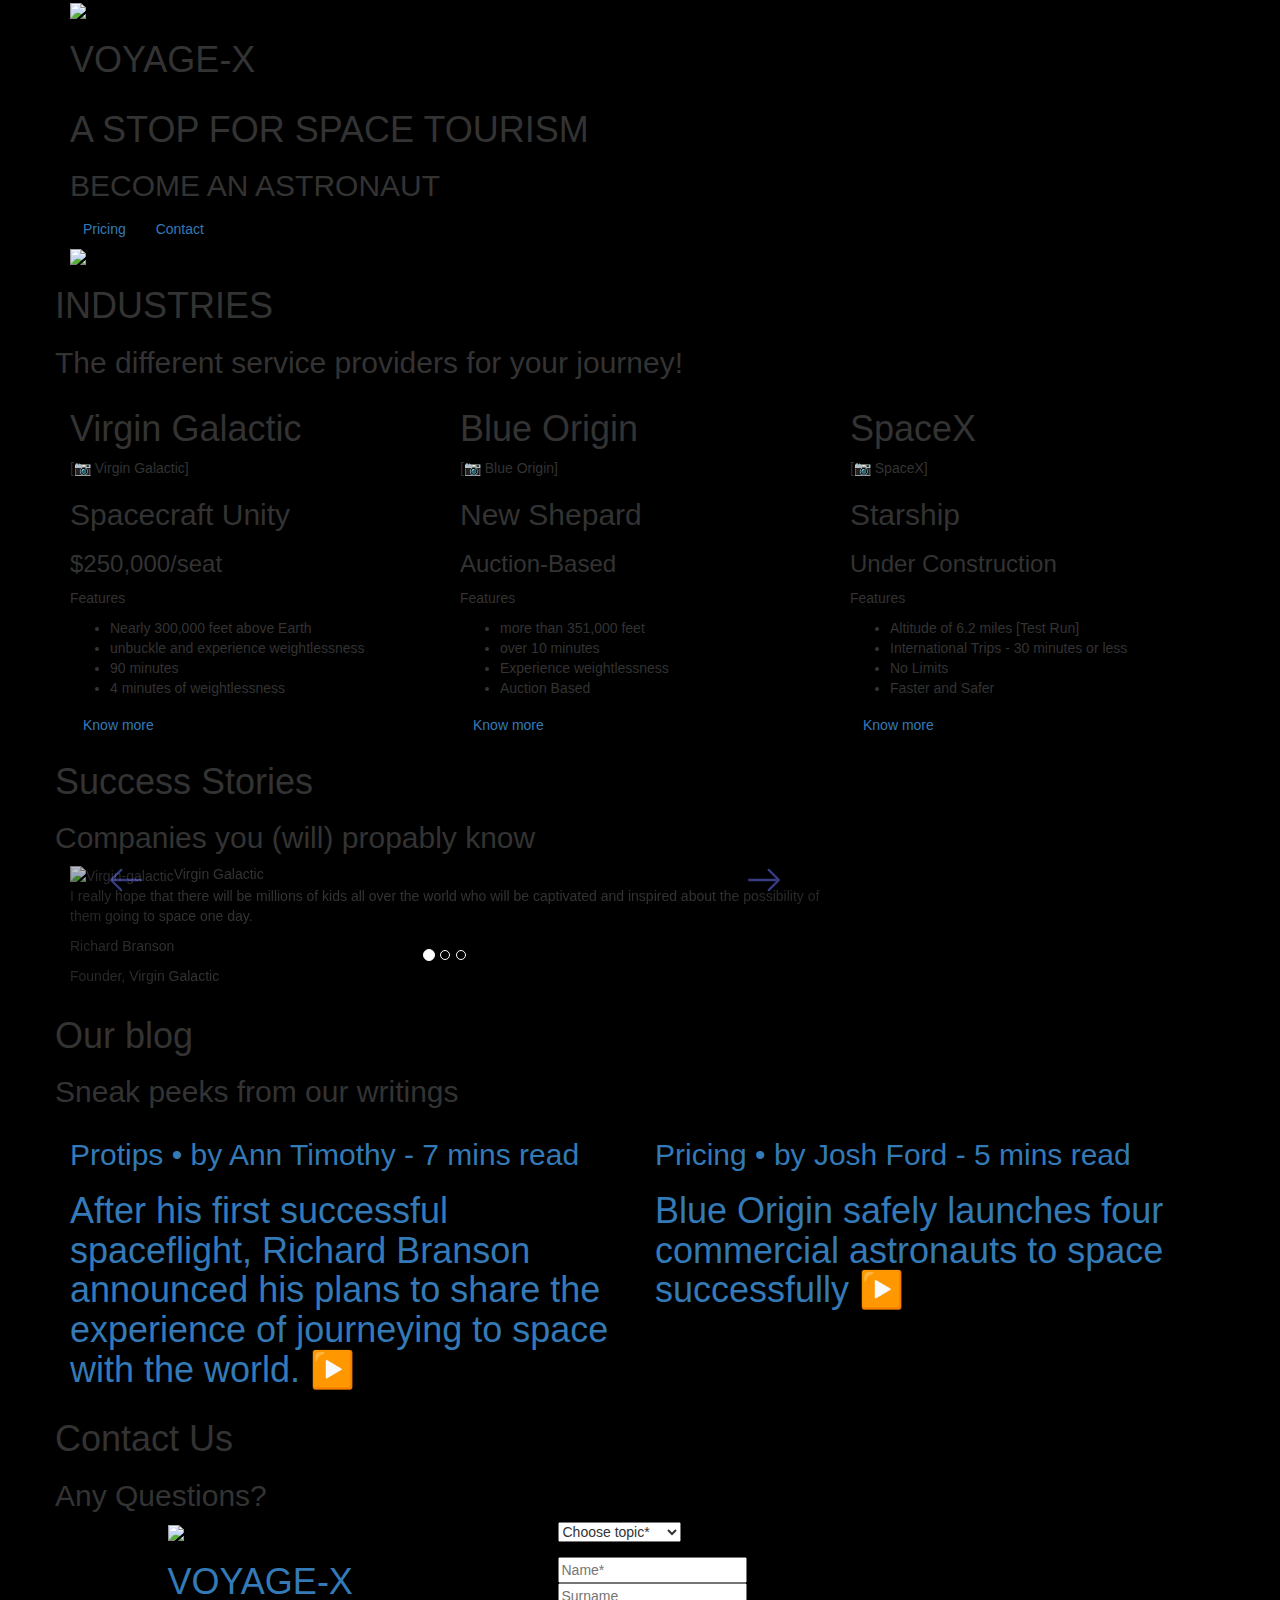
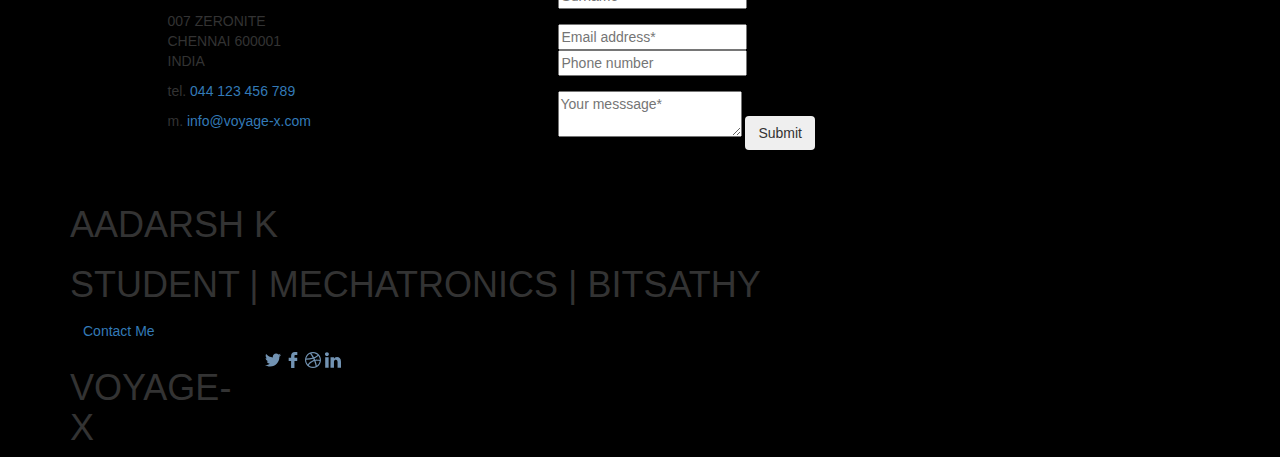
==== index.html @ 7f202471 "Update index.html" ====
<!DOCTYPE html>
<html lang="en">
<head>
      <meta name="viewport" content="width=device-width, initial-scale=1">
      <link rel="shortcut icon" type="image/x-icon" href="https://image.flaticon.com/icons/png/128/4631/4631916.png"/>
      <title>VOYAGE-X | Home</title>
      <script src="https://cdnjs.cloudflare.com/ajax/libs/jquery/3.2.1/jquery.min.js" defer></script>
      <script src="https://cdnjs.cloudflare.com/ajax/libs/twitter-bootstrap/3.3.7/js/bootstrap.min.js" defer></script>
      <link rel="stylesheet" href="https://cdnjs.cloudflare.com/ajax/libs/twitter-bootstrap/3.3.7/css/bootstrap.min.css" />
      <link rel="stylesheet" href="/style.css" />
</head>
  
<body>
 <header class="header">
 <div class="container header__container">
 <div class="header__logo"><img class="header__img" src="https://image.flaticon.com/icons/png/128/4631/4631916.png"> <h1 class="header__title">VOYAGE-X</h1></div> 
     <button type="button" class="navbar-toggle collapsed" data-toggle="collapse" data-target="#navbar" aria-expanded="false" aria-controls="navbar">
              <span class="sr-only">Toggle navigation</span>
              <span class="icon-bar"></span>
              <span class="icon-bar"></span>
              <span class="icon-bar"></span>
            </button>
  
  <div class="header__menu">
    <nav id="navbar" class="header__nav collapse">
      <ul class="header__elenco">
        <li class="header__el"><a href="#" class="header__link">Home</a></li>
        <li class="header__el"><a href="#" class="header__link">Industries</a></li>
        <li class="header__el"><a href="#" class="header__link">Success stories</a></li>
        <li class="header__el"><a href="#" class="header__link">Gallery</a></li>
        <li class="header__el"><a href="#" class="header__link">About me</a></li>
        <li class="header__el header__el--blue"><a href="" class="btn btn--white">Ride In →</a></li>
      </ul>
    </nav>
  </div>
    </div>
</header>

<div class="sect sect--padding-top">
  <div class="container">
    <div class="row">
      <div class="col-md-12">
    <div class="site">
      <h1 class="site__title">A STOP FOR SPACE TOURISM</h1>
      <h2 class="site__subtitle">BECOME AN ASTRONAUT</h2>
      <div class="site__box-link">
        <a class="btn btn--width" href="">Pricing</a>
        <a class="btn btn--revert btn--width" href="">Contact</a>
      </div>
      <img class="site__img" src="https://static.tumblr.com/56d62eada6fb06d46bae6f55cf83565e/fcaexjf/YMDpqk9b7/tumblr_static_-517391030-content_2048_v2.gif">
    </div>
    </div>
    </div>
  </div>
</div>

<div class="sect sect--padding-bottom">
<div class="container">
<div class="row row--center">
  <h1 class="row__title">
    INDUSTRIES
  </h1>
  <h2 class="row__sub">The different service providers for your journey!</h2>
</div>
<div class="row row--center row--margin">
  <div class="col-md-4 col-sm-4 price-box price-box--purple">
    <div class="price-box__wrap">
      <div class="price-box__img"></div>
      <h1 class="price-box__title">
       Virgin Galactic
      </h1>
      <p class="price-box__people">
        [📷 Virgin Galactic]
      </p>
      <h2 class="price-box__discount">Spacecraft Unity</h2>
      <h3 class="price-box__price">
         $250,000/seat
      </h3>
      <p class="price-box__feat">
        Features
      </p>
      <ul class="price-box__list">
        <li class="price-box__list-el">Nearly 300,000 feet above Earth</li>
        <li class="price-box__list-el">unbuckle and experience weightlessness</li>
        <li class="price-box__list-el">90 minutes</li>
        <li class="price-box__list-el"> 4 minutes of weightlessness</li>
      </ul>
       <div class="price-box__btn">
      <a class="btn btn--purple btn--width" href="https://www.virgingalactic.com/">Know more</a>
    </div>
  </div>
  </div>
  <!-- second -->
  <div class="col-md-4 col-sm-4 price-box price-box--violet">
  <div class="price-box__wrap">
      <div class="price-box__img"></div>
      <h1 class="price-box__title">
        Blue Origin
      </h1>
      <p class="price-box__people">
        [📷 Blue Origin]
      </p>
      <h2 class="price-box__discount">
      New Shepard
      </h2>
      <h3 class="price-box__price">
        Auction-Based
      </h3>
      <p class="price-box__feat">
        Features
      </p>
      <ul class="price-box__list">
        <li class="price-box__list-el">more than 351,000 feet</li>
        <li class="price-box__list-el">over 10 minutes</li>
        <li class="price-box__list-el">Experience weightlessness</li>
        <li class="price-box__list-el">Auction Based</li>
      </ul>
      <div class="price-box__btn">
      <a class="btn btn--violet btn--width" href="https://www.blueorigin.com/new-shepard/">Know more</a>
    </div>
  </div>
  </div>

<!-- terzo -->
  <div class="col-md-4 col-sm-4 price-box price-box--blue">
  <div class="price-box__wrap">
      <div class="price-box__img"></div>
      <h1 class="price-box__title">
        SpaceX
      </h1>
      <p class="price-box__people">
        [📷 SpaceX]
      </p>
      <h2 class="price-box__discount">
      Starship
      </h2>
      <h3 class="price-box__price">
        Under Construction
      </h3>
      <p class="price-box__feat">
        Features
      </p>
      <ul class="price-box__list">
        <li class="price-box__list-el">Altitude of 6.2 miles [Test Run]</li>
        <li class="price-box__list-el">International Trips - 30 minutes or less</li>
        <li class="price-box__list-el">No Limits</li>
        <li class="price-box__list-el">Faster and Safer</li>
      </ul>
    <div class="price-box__btn">
      <a class="btn btn--blue btn--width" href="https://www.spacex.com/vehicles/starship/">Know more</a>
    </div>
  </div>
  </div>
  
  

</div>
</div>
</div>


<div class="sect sect--white">
<div class="container">
<div class="row">
  <h1 class="row__title">
    Success Stories
  </h1>
  <h2 class="row__sub">Companies you <span class="row__sub--light">(will)</span> propably know</h2>
</div>
<div class="row row--margin row--text-center">
  <div class="col-md-8 col-sm-10 col-xs-12 row__carousel">
    <div id="myCarousel" class="carousel slide" data-ride="carousel">
  <!-- Indicators -->
  <ol class="carousel-indicators">
    <li data-target="#myCarousel" data-slide-to="0" class="active"></li>
    <li data-target="#myCarousel" data-slide-to="1"></li>
    <li data-target="#myCarousel" data-slide-to="2"></li>
  </ol>

  <!-- Wrapper for slides -->
  <div class="carousel-inner">
    <div class="item active">
      <div class="item__content">
      <img class="item__img" src="https://yt3.ggpht.com/ytc/AKedOLRI4-zWACdPnm404sJY4ymweQqZ8Pdc3xJ5ZVVGXg=s900-c-k-c0x00ffffff-no-rj" alt="Virgin-galactic"><span class="item__name">Virgin Galactic</span>
      <p class="item__description">
I really hope that there will be millions of kids all over the world who will be captivated and inspired about the possibility of them going to space one day.      </p>
        </div>
      <div class="item__avatar"></div>
      <p class="item__people">Richard Branson</p>
  <p class="item__occupation">Founder, Virgin Galactic</p>
    </div>
    
        <div class="item">
      <div class="item__content">
      <img class="item__img" src="https://upload.wikimedia.org/wikipedia/commons/thumb/e/e5/NASA_logo.svg/2449px-NASA_logo.svg.png" alt="NASA"><span class="item__name">NASA</span>
      <p class="item__description">
The view of Earth is absolutely spectacular, and the feeling of looking back and seeing your planet as a planet is just an amazing feeling. It's a totally different perspective, and it makes you appreciate, actually, how fragile our existence is.      </p>
        </div>
      <div class="item__avatar"></div>
     <p class="item__people">Sally Ride</p>
          <p class="item__occupation"><a>American astronaut</a></p>
    </div>
    
<div class="item">
      <div class="item__content">
      <img class="item__img" src="https://upload.wikimedia.org/wikipedia/commons/thumb/2/2f/Blue_Origin_updated_logo_2015.svg/1280px-Blue_Origin_updated_logo_2015.svg.png" alt="Blue Origin"><span class="item__name">stackoverflow</span>
      <p class="item__description">
"People say they go into space [and] that they come back changed; astronauts always talk about that. I can't wait to see what it's going to do to me</p>
        </div>
      <div class="item__avatar"></div>
      <p class="item__people">Jeff Bezoz</p>
  <p class="item__occupation"><a>Ceo of Amazon</a></p>
    </div>

  </div>

  <!-- Left and right controls -->
  <a class="left carousel-control" href="#myCarousel" data-slide="prev">
<img class="carousel-control__img" src="[data-uri]" />

  </a>
  <a class="right carousel-control" href="#myCarousel" data-slide="next">
    <img class="carousel-control__img" src="[data-uri]" />
 
  </a>
</div>
    
  </div>
  
  

</div>
</div>
</div>


<div class="sect sect--white">
<div class="container">
  <div class="row">
   <h1 class="row__title">
    Our blog
  </h1>
  <h2 class="row__sub">Sneak peeks from our writings</h2>
  </div>
  
  <div class="row row--margin">
    <div class="col-md-6 article-pre__col">
      <a href="#" class="article-pre ">
        <div class="article-pre__img article-pre__img--first"></div>
        <h2 class="article-pre__info">
          <span class="article-pre__cat">Protips • </span><span class="article-pre__aut"> by Ann Timothy</span> <span class="article-pre__date"> - 7 mins read</span>
        </h2>
        <h1 class="article-pre__title">After his first successful spaceflight, Richard Branson announced his plans to share the experience of journeying to space with the world.<span class="article-pre__arrow--purple"> ▶️</span></h1>
      </a>
    </div>
    
        <div class="col-md-6 article-pre__col">
      <a href="#" class="article-pre ">
        <div class="article-pre__img article-pre__img--second"></div>
        <h2 class="article-pre__info">
          <span class="article-pre__cat">Pricing • </span><span class="article-pre__aut"> by Josh Ford</span> <span class="article-pre__date"> - 5 mins read</span>
        </h2>
        <h1 class="article-pre__title">Blue Origin safely launches four commercial astronauts to space successfully<span class="article-pre__arrow--purple"> ▶️</span></h1>
      </a>
    </div>    
 </div>
  
</div>
</div>

<div class="sect sect--padding-bottom">
  <div class="container">
    <div class="row">
     <h1 class="row__title">
    Contact Us </h1>
  <h2 class="row__sub">Any Questions?</h2>
    </div>
    <div class="row row--margin">
      <div class="col-md-1"></div>
      <div class="col-md-4">
        <div class="contacts">
          <a href="#" class="contacts__link"><img src="https://image.flaticon.com/icons/png/128/4631/4631916.png"><h1 class="contacts_title-ag">VOYAGE-X</h1></a>
          <p class="contacts__address">
            007 ZERONITE<br>
            CHENNAI 600001<br>
            INDIA
          </p>
          <p class="contacts__info">
            tel. <a href="#" class="contacts__info-link">044 123 456 789</a>
          </p>
          <p class="contacts__info">
            m. <a href="#"class="contacts__info-link" > info@voyage-x.com</a>
          </p>
        </div>
      </div>
      <div class="col-md-6">
        <form id="contact" class="form">
          <div class="form-group">
            <select class="form__field form__select">
              <option selected value>Choose topic*</option>
              <option value=1>Pricing</option>
              <option value=2>Success Stories</option>
            </select>
            </div>
           <div class="form-group">
             <div class="form__field--half">
            <input type="text" placeholder="Name*" class="form__field form__text"></input>
             </div>
          <div class="form__field--half">
          <input type="text" placeholder="Surname" class="form__field form__text"></input>
          </div>
          </div>
      
        <div class="form-group">
          <div class="form__field--half">
            <input type="text" placeholder="Email address*" class="form__field form__text"></input>
          </div>
         <div class="form__field--half">
          <input type="text" placeholder="Phone number" class="form__field form__text"></input>
    </div>
          </div>
  
          <div class="form-group">
            <textarea type="text" placeholder="Your messsage*" class="form__field form__textarea"></textarea>
            <button class="btn btn--up btn--width" type="submit">Submit</button>
          </div>
        </form>
      </div>   
<div class="col-md-1"></div>
    </div>
  </div>
</div>

<div class="sect sect--violet ">
  <img src="" class="career-img">
  <div class="container">
    <div class="row">
      <div class="col-md-12">
        <h1 class="career_title">AADARSH K</h1>
        <h1 class="career_sub">STUDENT | MECHATRONICS | BITSATHY</h1>
        <a href="mailto:aadarsh.mc19@bitsathy.ac.in" class="btn btn--white btn--width">Contact Me</a>
      </div>
    </div>
  </div>
  
</div>

<footer class="footer">
  <div class="container">
    <div class="row">
      <div class="col-md-2 col-xs-6">
        <h1 class="footer__title">VOYAGE-X</h1></div>
      <div class="col-md-10 col-xs-6">
        <div class="footer__social">
          <a href="#" class="footer__social-l">
            <img src="[data-uri]" />
          </a>
          <a href="#" class="footer__social-l">
            <img src="[data-uri]" />
          </a>
          
           <a href="#" class="footer__social-l">
          <img src="[data-uri]" />
          </a>
          
          <a href="" class="footer__social-l">
            <img src="[data-uri]" />
          </a>
        </div>
      </div>
    </div>
  </div>
</footer>

</body>
---- style.css ----
body {
  font-family: "Century Gothic", "Lato", sans-serif;
  background: #000;
}

a {
  text-decoration: none;
}

.et-hero-tabs,
.et-slide {
  display: flex;
  flex-direction: column;
  justify-content: center;
  align-items: center;
  height: 100vh;
  position: relative;
  background: #000;
  text-align: center;
  padding: 0 2em;
}
.et-hero-tabs h1,
.et-slide h1 {
  background: #000;

  color: #fff;
  font-size: 2rem;
  margin: 0;
  letter-spacing: 1rem;
}
.et-hero-tabs h3,
.et-slide h3 {
  background: #000;

  color: #d1d8e3;
  font-size: 1rem;
  letter-spacing: 0.3rem;
  opacity: 0.6;
}

.et-hero-tabs-container {
  display: flex;
  flex-direction: row;
  position: absolute;
  bottom: 0;
  width: 100%;
  height: 50px;
  box-shadow: 0 0 20px rgba(0, 0, 0, 0.1);
  background: #fff;
  z-index: 10;
}
.et-hero-tabs-container--top {
  position: fixed;
  top: 0;
}

.et-hero-tab {
  display: flex;
  justify-content: center;
  align-items: center;
  flex: 1;
  color: #000;
  letter-spacing: 0.1rem;
  transition: all 0.5s ease;
  font-size: 0.8rem;
}
.et-hero-tab:hover {
  color: white;
  background: rgba(22, 22, 23);
  transition: all 0.5s ease;
}

.et-hero-tab-slider {
  position: absolute;
  bottom: 0;
  width: 0;
  height: 6px;
  background: #000;
  transition: left 0.3s ease;
}

.et-slide container {
  position: absolute;
  left: 50%;
  top: 50%;
  transform: translate(-50%, -50%);
  height: 400px;
  width: 600px;
  background: #f2f2f2;
  overflow: hidden;
  border-radius: 20px;
  cursor: pointer;
  box-shadow: 0 0 20px 8px #d0d0d0;
}

.et-slide content {
  position: absolute;
  top: 50%;
  transform: translatey(-50%);
  text-align: justify;
  color: black;
  padding: 40px;
  font-family: "Merriweather", serif;
}
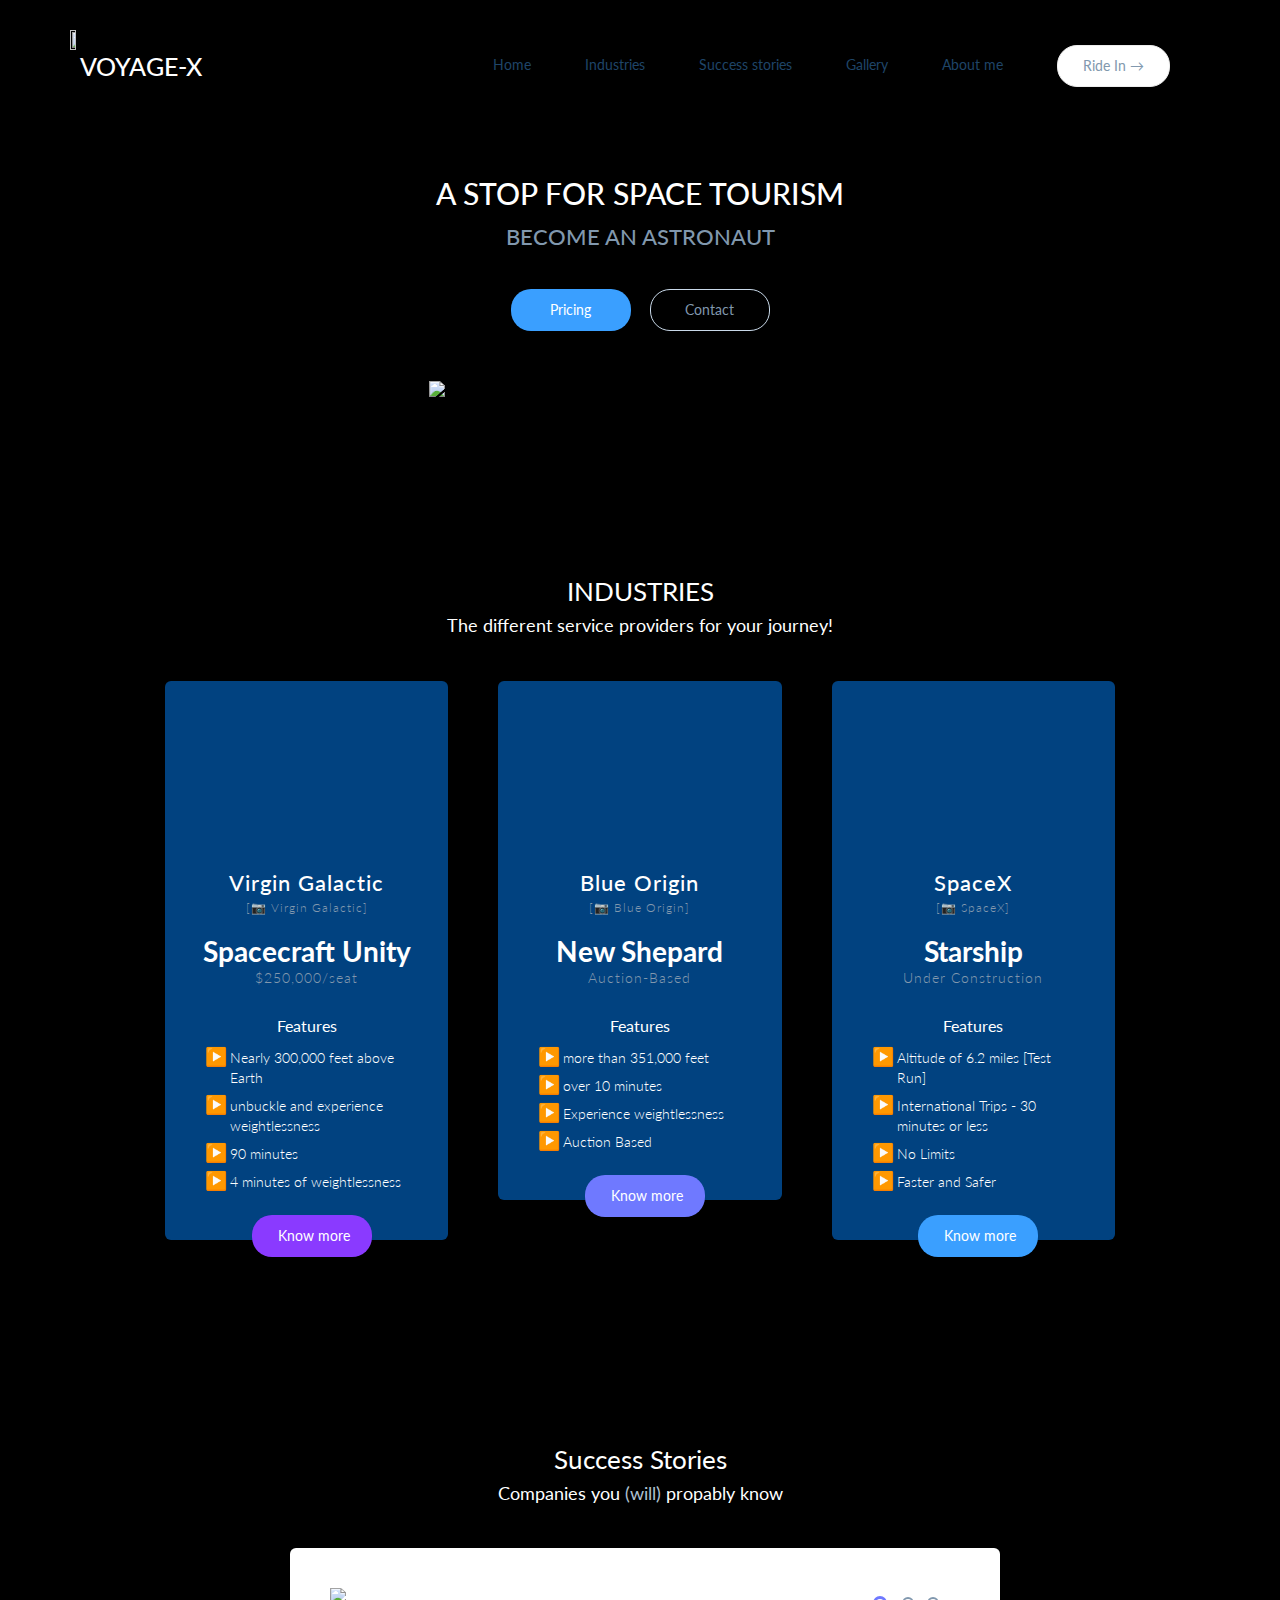
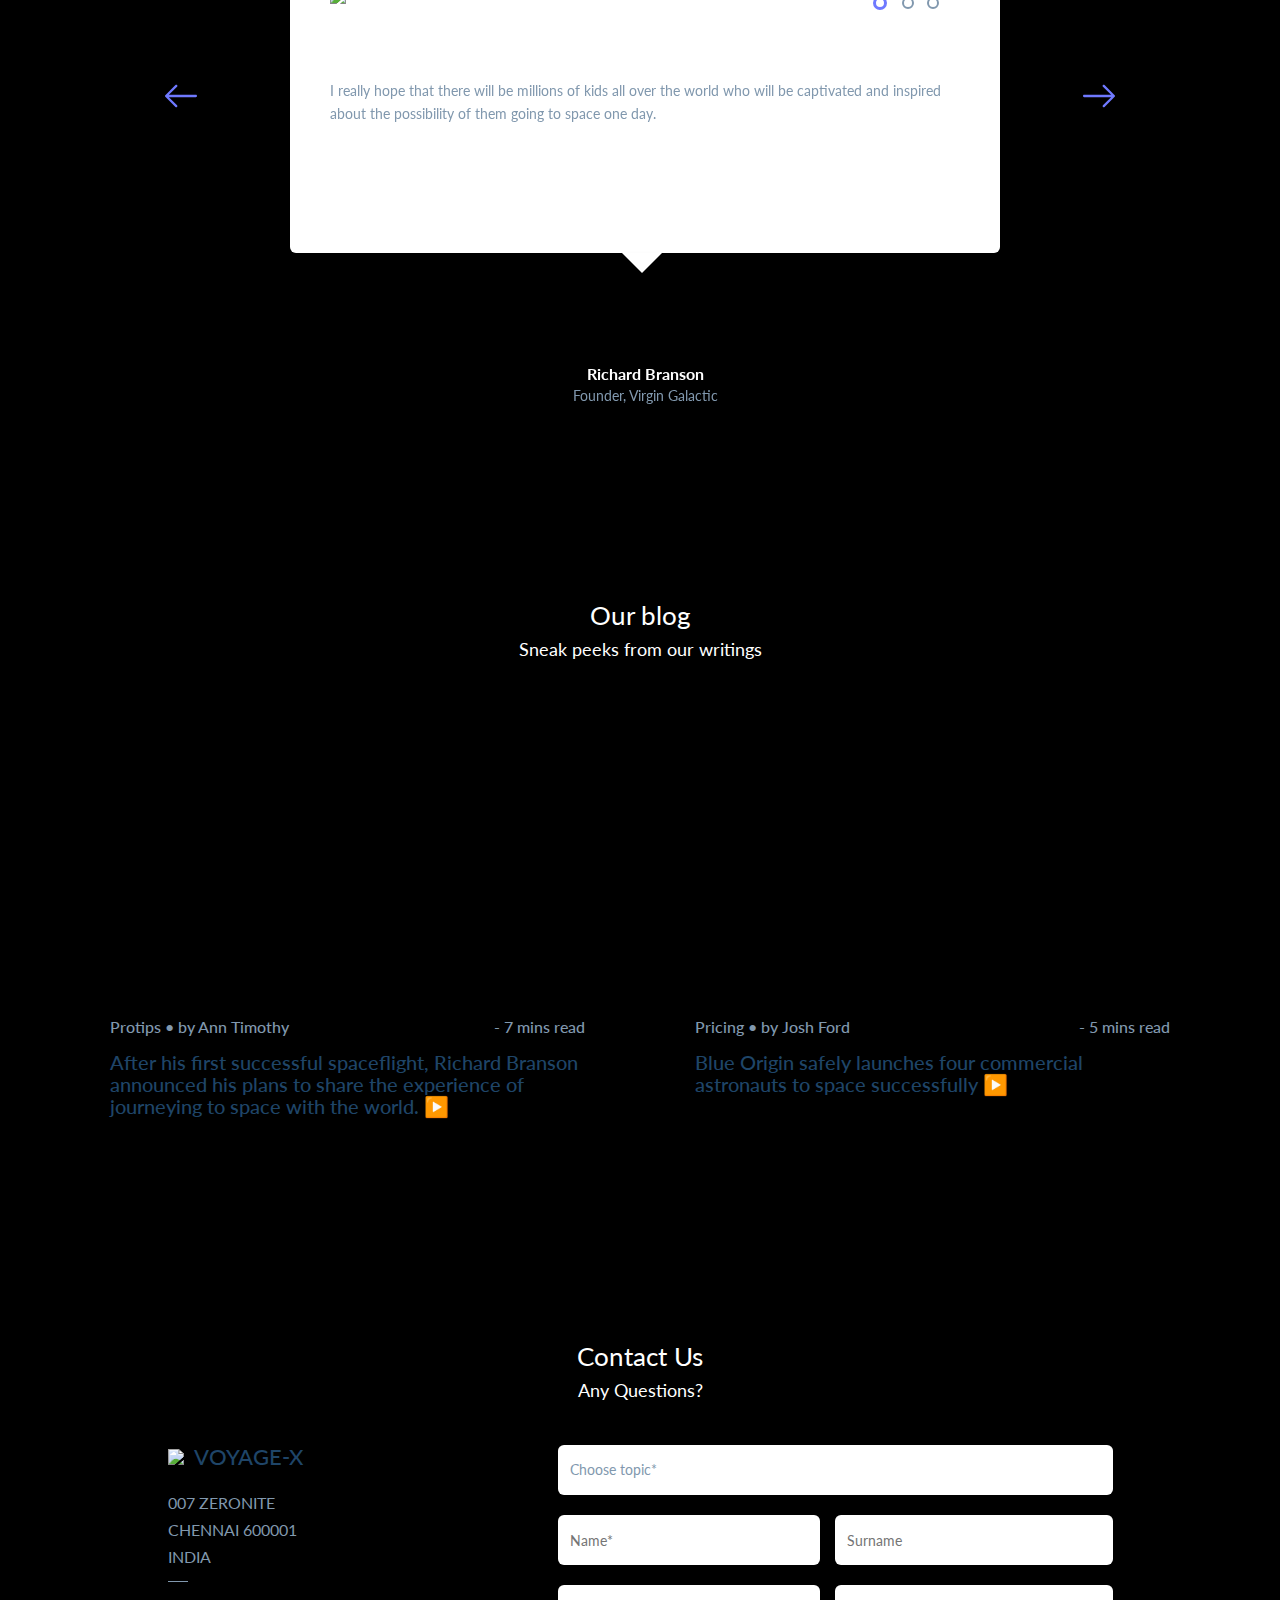
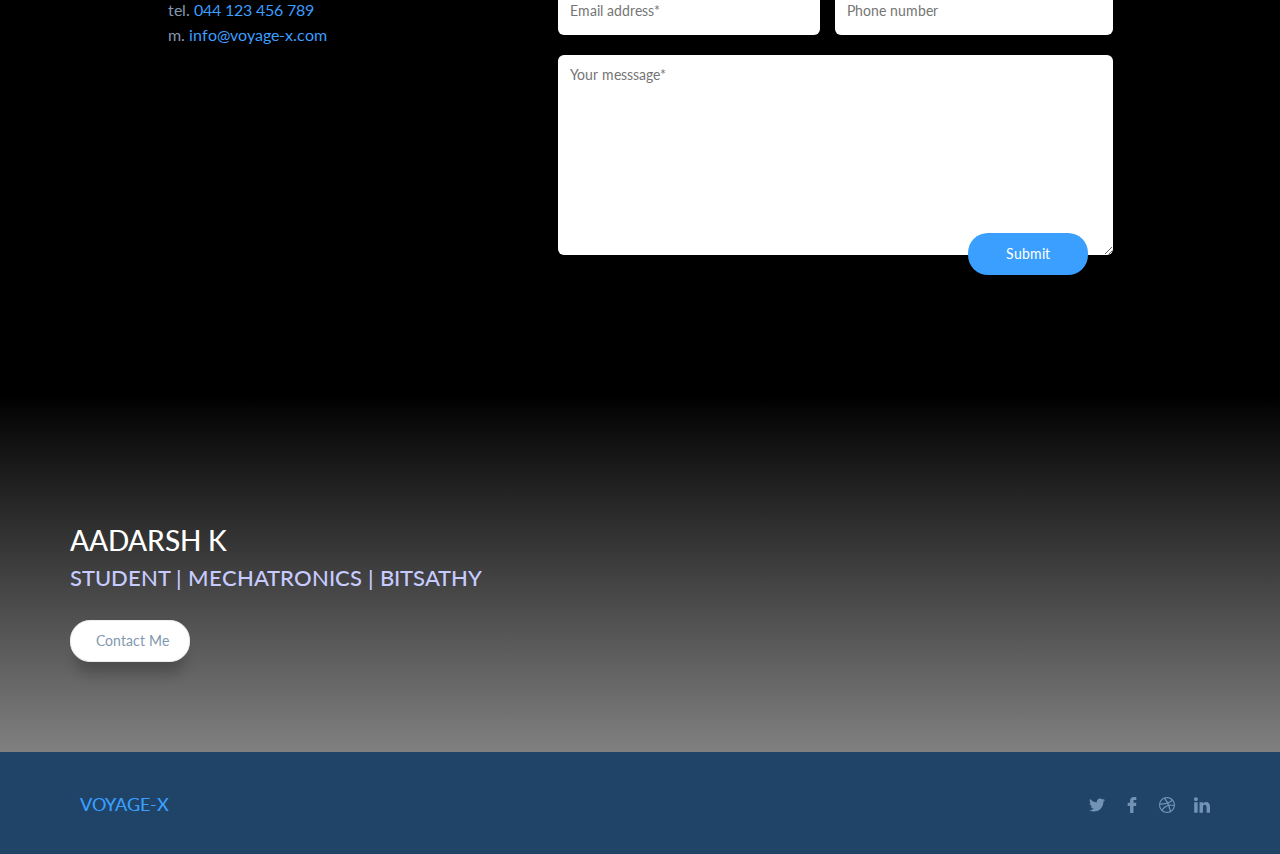
==== commit 9a0a4f70: "Update index.html" ====
--- a/index.html
+++ b/index.html
@@ -7,7 +7,7 @@
       <script src="https://cdnjs.cloudflare.com/ajax/libs/jquery/3.2.1/jquery.min.js" defer></script>
       <script src="https://cdnjs.cloudflare.com/ajax/libs/twitter-bootstrap/3.3.7/js/bootstrap.min.js" defer></script>
       <link rel="stylesheet" href="https://cdnjs.cloudflare.com/ajax/libs/twitter-bootstrap/3.3.7/css/bootstrap.min.css" />
-      <link rel="stylesheet" href="/style.css" />
+      <link rel="stylesheet" href="style.css" />
 </head>
   
 <body>
--- a/style.css
+++ b/style.css
@@ -1,104 +1,884 @@
+@import url("https://fonts.googleapis.com/css?family=Lato:100,100i,300,300i,400,400i,700,700i,900,900i");
+
+html,
 body {
-  font-family: "Century Gothic", "Lato", sans-serif;
-  background: #000;
-}
-
-a {
-  text-decoration: none;
-}
-
-.et-hero-tabs,
-.et-slide {
-  display: flex;
-  flex-direction: column;
-  justify-content: center;
-  align-items: center;
-  height: 100vh;
+  margin: 0;
+  padding: 0;
+  font-family: "Lato", sans-serif;
+  color: #FFF;
+}
+
+body {
+  background-color: #000;
+}
+
+.sect {
+  padding: 90px 0;
   position: relative;
-  background: #000;
+}
+
+.collapse {
+  display: block;
+}
+
+.sect--violet {
+  background-image: linear-gradient(black, grey);
+}
+
+.sect--padding-bottom {
+  padding-bottom: 115px;
+}
+
+.sect--padding-top {
+  padding-top: 45px;
+}
+
+.sect--white {
+  /* background-color:#fff;*/
+}
+.row--center {
+  max-width: 1000px;
+  margin: 0 auto;
+}
+.row--margin {
+  margin-top: 45px;
+}
+
+.row__title {
   text-align: center;
-  padding: 0 2em;
-}
-.et-hero-tabs h1,
-.et-slide h1 {
-  background: #000;
-
+  font-size: 26px;
+  font-weight: 400;
+  margin-top: 0px;
+}
+
+.row__sub {
+  text-align: center;
+  font-size: 18px;
+  font-weight: 400;
+  margin: 0px;
   color: #fff;
-  font-size: 2rem;
-  margin: 0;
-  letter-spacing: 1rem;
-}
-.et-hero-tabs h3,
-.et-slide h3 {
-  background: #000;
-
-  color: #d1d8e3;
-  font-size: 1rem;
-  letter-spacing: 0.3rem;
-  opacity: 0.6;
-}
-
-.et-hero-tabs-container {
-  display: flex;
-  flex-direction: row;
+}
+
+.price-box {
+  padding: 0px 25px;
+}
+
+.price-box__wrap {
+  background-color: #014280;
+  border-radius: 6px;
+  box-shadow: 0 4px 8px 0px rgba(0, 0, 0, 0.2); /*0px 22px 20px -10px rgba(0, 0, 0,0.2)*/
+  padding: 35px 35px 40px 35px;
+  text-align: center;
+  transition: all 0.4s;
+  -webkit-transition: all 0.4s;
+  -moz-transition: all 0.4s;
+  -ms-transition: all 0.4s;
+  -o-transition: all 0.4s;
+}
+
+.price-box__img {
+  display: inline-block;
+}
+
+.price-box__img {
+  width: 130px;
+  height: 130px;
+  border-radius: 50%;
+  background-position: center;
+  background-size: cover;
+  background-repeat: no-repeat;
+}
+
+.price-box--purple .price-box__img {
+  background-image: url("https://styles.redditmedia.com/t5_2vdl9/styles/communityIcon_t05tn5sklcf61.png");
+}
+
+.price-box--violet .price-box__img {
+  background-image: url("https://pbs.twimg.com/profile_images/950492536887328768/cfcc9vpE.jpg");
+}
+
+.price-box--blue .price-box__img {
+  background-image: url("https://pbs.twimg.com/profile_images/1082744382585856001/rH_k3PtQ.jpg");
+}
+
+.price-box__title {
+  font-size: 22px;
+  letter-spacing: 1px;
+  margin-bottom: 4px;
+}
+
+.price-box__people {
+  font-size: 12px;
+  color: #8198ae;
+  font-weight: 300;
+  letter-spacing: 1px;
+}
+.price-box__discount {
+  font-size: 28px;
+  font-weight: 700;
+  margin-top: 20px;
+  margin-bottom: 0;
+}
+
+.price-box__price {
+  margin-top: 3px;
+  font-size: 14px;
+  color: #8198ae;
+  letter-spacing: 1px;
+  margin-bottom: 0;
+  font-weight: 300;
+}
+
+.price-box__feat {
+  margin-top: 30px;
+  font-size: 16px;
+}
+
+.price-box__list {
+  text-align: left;
+  padding-left: 30px;
+  margin: 0;
+  list-style: none;
+}
+
+.price-box__list-el {
+  position: relative;
+  margin-bottom: 8px;
+  font-weight: 300;
+}
+
+.price-box__list-el:before {
+  content: "▶️";
   position: absolute;
-  bottom: 0;
-  width: 100%;
-  height: 50px;
-  box-shadow: 0 0 20px rgba(0, 0, 0, 0.1);
-  background: #fff;
-  z-index: 10;
-}
-.et-hero-tabs-container--top {
-  position: fixed;
-  top: 0;
-}
-
-.et-hero-tab {
-  display: flex;
-  justify-content: center;
-  align-items: center;
-  flex: 1;
-  color: #000;
-  letter-spacing: 0.1rem;
-  transition: all 0.5s ease;
-  font-size: 0.8rem;
-}
-.et-hero-tab:hover {
-  color: white;
-  background: rgba(22, 22, 23);
-  transition: all 0.5s ease;
-}
-
-.et-hero-tab-slider {
+  left: -25px;
+  font-size: 18px;
+  top: -4px;
+}
+
+.price-box--purple .price-box__list-el:before {
+  color: #8a3aff;
+}
+
+.price-box--violet .price-box__list-el:before {
+  color: #6f79ff;
+}
+
+.price-box--blue .price-box__list-el:before {
+  color: #3a9fff;
+}
+
+.price-box__wrap:hover {
+  backface-visibility: hidden;
+  transform: scale(1.05, 1.05);
+  box-shadow: 0px 30px 18px -8px rgba(0, 0, 0, 0.1);
+}
+
+.btn {
+  background-color: #3a9fff;
+  border-radius: 20px;
+  padding: 10px 25px;
+  color: #fff;
+  box-shadow: 0px 18px 13px -6px rgba(0, 0, 0, 0.2);
+  transition: all 0.4s;
+  -webkit-transition: all 0.4s;
+  -moz-transition: all 0.4s;
+  -ms-transition: all 0.4s;
+  -o-transition: all 0.4s;
+}
+
+.btn:hover {
+  box-shadow: 0px 25px 18px -6px rgba(0, 0, 0, 0.2);
+  background-color: #63b2fc;
+  color: #fff;
+}
+
+.price-box__wrap:hover .btn {
+  box-shadow: 0px 25px 18px -6px rgba(0, 0, 0, 0.2);
+}
+
+.btn--revert {
+  background-color: transparent;
+  color: #8198ae;
+  box-shadow: none;
+  border: 1px solid #c9d9e9;
+}
+
+.btn--revert:hover {
+  background-color: transparent;
+  color: #1f4568;
+  box-shadow: none;
+  border: 1px solid #8198ae;
+}
+
+.btn--purple {
+  background-color: #8a3aff;
+}
+
+.btn--purple:hover {
+  background-color: #b284f6;
+}
+
+.btn--violet {
+  background-color: #6f79ff;
+}
+.btn--violet:hover {
+  background-color: #878ef3;
+}
+
+.btn--blue {
+  background-color: #3a9fff;
+}
+.btn--blue:hover {
+  background-color: #63b2fc;
+}
+.btn--width {
+  width: 120px;
+}
+
+.btn--white {
+  background-color: #fff;
+  border: 1px solid #ededed;
+  color: #8198ae;
+}
+
+.btn--white:hover {
+  background-color: #fff;
+  color: #8198ae;
+}
+
+.price-box__btn {
   position: absolute;
-  bottom: 0;
+  bottom: -17px;
+  left: 50%;
+  margin-left: -55px;
+}
+
+.row__sub--light {
+  color: #aec0d2;
+}
+.item__img {
+  width: 25px;
+  margin-right: 10px;
+}
+
+.carousel {
+}
+
+.row__carousel {
+  display: inline-block;
+  float: none;
+  border-radius: 6px;
+}
+.row--text-center {
+  text-align: center;
+}
+.carousel-control {
+  opacity: 1;
+  background-image: none !important;
+}
+
+.carousel-control.left {
+  left: -100px;
+}
+
+.carousel-control.right {
+  right: -100px;
+}
+
+.carousel-inner {
+  margin-top: -25px;
+}
+.carousel-control__img {
+  position: absolute;
+  top: 50%;
+  margin-top: -90px;
+}
+
+.carousel-control.left .carousel-control__img {
+  left: 0;
+}
+
+.carousel-control.right .carousel-control__img {
+  right: 0;
+}
+
+.carousel-indicators li {
+  height: 12px;
+  width: 12px;
+  background-color: #fff;
+  border: 2px solid #8198ae;
+  margin-right: 8px;
+}
+
+.carousel-indicators li.active {
+  height: 14px;
+  width: 14px;
+  background-color: #fff;
+  border: 3px solid #6f79ff;
+  margin-right: 10px;
+}
+.item {
+  text-align: left;
+  position: relative;
+  padding: 25px 15px 0px 25px;
+}
+
+.item__content {
+  padding: 40px;
+  border-radius: 6px;
+  box-shadow: 0 4px 8px 0px rgba(0, 0, 0, 0.2);
+  background-color: #fff;
+  position: relative;
+  height: 305px;
+}
+.item__img {
+  display: inline-block;
+}
+.item__name {
+  display: inline-block;
+  font-size: 22px;
+  vertical-align: middle;
+  font-weight: 700;
+}
+.item__description {
+  margin-top: 35px;
+  color: #8198ae;
+  line-height: 23px;
+}
+.item__avatar {
+  height: 45px;
+  width: 45px;
+  background-image: url("https://iconarchive.com/download/i106843/goodstuff-no-nonsense/free-space/astronaut.ico");
+  background-size: cover;
+  border-radius: 50%;
+  margin: 50px auto 15px auto;
+}
+
+.carousel-indicators {
+  width: auto;
+  margin: 0;
+  right: 68px;
+  text-align: right;
+  top: 72px;
+  left: auto;
+  bottom: auto;
+}
+.item__content:after {
+  content: "";
   width: 0;
-  height: 6px;
-  background: #000;
-  transition: left 0.3s ease;
-}
-
-.et-slide container {
+  height: 0;
+  border-left: 20px solid transparent;
+  border-right: 20px solid transparent;
+  border-top: 20px solid #fff;
+  bottom: -20px;
   position: absolute;
   left: 50%;
-  top: 50%;
-  transform: translate(-50%, -50%);
-  height: 400px;
-  width: 600px;
-  background: #f2f2f2;
-  overflow: hidden;
-  border-radius: 20px;
-  cursor: pointer;
-  box-shadow: 0 0 20px 8px #d0d0d0;
-}
-
-.et-slide content {
+  margin-left: -23px;
+  filter: drop-shadow(0px 7px 4px rgba(0, 0, 0, 0.2));
+}
+
+.item__people {
+  margin: 0;
+  text-align: center;
+  font-weight: 700;
+  font-size: 16px;
+}
+
+.item__occupation {
+  font-size: 14px;
+  color: #8198ae;
+  text-align: center;
+}
+
+.site {
+  text-align: center;
+}
+.site__title {
+  font-size: 30px;
+  margin: 0;
+  text-align: center;
+}
+
+.site__subtitle {
+  font-size: 22px;
+  color: #8198ae;
+  margin: 15px 0 40px 0;
+  text-align: center;
+}
+
+.site__img {
+  margin-top: 50px;
+  display: inline-block;
+  width: 37%;
+}
+.site__box-link .btn--revert {
+  margin-left: 15px;
+}
+
+/*menu header*/
+.header {
+  padding: 30px 25px;
+}
+.header__elenco {
+  padding: 0;
+  margin: 15px;
+  list-style: none;
+}
+.header__menu {
+  float: right;
+}
+.header__el {
+  padding: 0 25px;
+  display: inline-block;
+}
+.header__img {
+  width: 20%;
+  height: 20%;
+  display: inline-block;
+  vertical-align: middle;
+}
+
+.header__logo,
+.header__menu {
+  display: inline-block;
+  vertical-align: middle;
+}
+.header__title {
+  color: #fff;
+  font-size: 25px;
+  margin: 0;
+  margin-left: 10px;
+  display: inline-block;
+  line-height: 18px;
+  vertical-align: middle;
+}
+
+.header__link {
+  color: #1f4568;
+  font-size: 14px;
+}
+.header__link:hover {
+  text-decoration: none;
+  color: #3a9fff;
+}
+.navbar-toggle .icon-bar {
+  background-color: #8198ae;
+}
+.navbar-toggle {
+  margin: 5px 0;
+}
+
+.article-pre__col {
+  padding: 0 30px;
+  margin-bottom: 30px;
+}
+
+.article-pre__img {
+  height: 0;
+  background-position: center;
+  background-size: cover;
+  padding-bottom: 55%;
+  border-radius: 6px;
+  box-shadow: 0 4px 10px 2px rgba(0, 0, 0, 0.3);
+  transition: all 0.4s;
+  -webkit-transition: all 0.4s;
+  -moz-transition: all 0.4s;
+  -ms-transition: all 0.4s;
+  -o-transition: all 0.4s;
+}
+
+.article-pre__img--first {
+  background-image: url(https://static.scientificamerican.com/sciam/cache/file/52C1FB1C-3CF9-4849-98E30985476AFFBB_source.jpeg);
+}
+
+.article-pre__img--second {
+  background-image: url(http://astronomy.com/~/media/07829F5BAE864D55B10A75E35A823D19.jpg);
+}
+
+.article-pre:hover .article-pre__img {
+  box-shadow: 0px 10px 13px 4px rgba(0, 0, 0, 0.2);
+}
+
+.article-pre:hover {
+  text-decoration: none;
+}
+.article-pre__info {
+  font-size: 16px;
+  color: #8198ae;
+  margin: 0;
+  padding: 25px 25px 0 25px;
+}
+
+.article-pre__date {
+  float: right;
+}
+
+.article-pre__title {
+  font-size: 20px;
+  color: #1f4568;
+  margin: 0;
+  padding: 15px 25px;
+}
+
+.article-pre__arrow--purple {
+  color: #8a3aff;
+}
+
+.contacts_title-ag {
+  margin: 0;
+  margin-left: 0px;
+  display: inline-block;
+  vertical-align: middle;
+  font-size: 22px;
+  margin-left: 10px;
+}
+
+.contacts__link {
+  color: #1f4568;
+}
+
+.contacts__address {
+  margin-top: 20px;
+  color: #8198ae;
+  font-size: 16px;
+  line-height: 27px;
+  padding-bottom: 12px;
+  margin-bottom: 17px;
+  position: relative;
+}
+
+.contacts__address:after {
+  content: "";
   position: absolute;
-  top: 50%;
-  transform: translatey(-50%);
-  text-align: justify;
-  color: black;
-  padding: 40px;
-  font-family: "Merriweather", serif;
-}
+  width: 20px;
+  height: 1px;
+  background-color: #8198ae;
+  bottom: 0;
+  left: 0;
+}
+.contacts__info {
+  color: #8198ae;
+  font-size: 16px;
+  margin-bottom: 2px;
+}
+.contacts__info-link {
+  color: #3a9fff;
+  text-decoration: none;
+}
+
+.form-group {
+  margin-bottom: 20px;
+  display: table;
+  width: 100%;
+  position: relative;
+}
+
+.form__field {
+  height: 50px;
+  position: relative;
+  border: none;
+  padding: 10px 12px;
+  width: 100%;
+  border-radius: 6px;
+  appearance: none;
+  -moz-appearance: none;
+  -webkit-appearance: none;
+  -ms-appearance: none;
+  -o-appearance: none;
+  box-shadow: 0 4px 8px 0px rgba(0, 0, 0, 0.2);
+  transition: all 0.4s;
+  -webkit-transition: all 0.4s;
+  -moz-transition: all 0.4s;
+  -ms-transition: all 0.4s;
+  -o-transition: all 0.4s;
+  z-index: 2;
+}
+
+.form__select {
+  background-repeat: no-repeat;
+  background-size: 10px;
+  background-position-x: 97%;
+  width: 100%;
+  padding-right: 30px;
+  background-position-y: center;
+  background-color: #fff;
+  color: #8198ae;
+}
+
+.form__field--half {
+  width: 50%;
+  float: left;
+}
+
+.form__field--half:first-of-type {
+  padding-right: 15px;
+}
+
+.form__textarea {
+  height: 200px;
+}
+
+.btn--up {
+  position: absolute;
+  bottom: -15px;
+  right: 25px;
+  z-index: 3;
+}
+
+.career_title {
+  color: #fff;
+  font-size: 28px;
+}
+
+.career_sub {
+  font-size: 22px;
+  color: #c7cbff;
+  margin-top: 0;
+  margin-bottom: 30px;
+}
+
+.footer {
+  background-color: #1f4467;
+  padding: 40px 0;
+}
+
+.footer__title {
+  font-size: 18px;
+  margin: 0;
+  margin-left: 0px;
+  margin-left: 10px;
+  display: inline-block;
+  line-height: 18px;
+  vertical-align: middle;
+  color: #3a9fff;
+}
+
+.footer__light {
+  color: #fff;
+}
+
+.footer__social {
+  float: right;
+}
+
+.footer__social-l {
+  margin-left: 15px;
+  vertical-align: middle;
+}
+
+@media screen and (max-width: 1024px) {
+  .collapse {
+    display: none;
+  }
+  .navbar-toggle {
+    margin: 0;
+    display: inline-block;
+    margin-right: 10px;
+    margin-top: 10px;
+  }
+  .header__container {
+    background-color: #000;
+    width: 100%;
+    padding: 0;
+  }
+  .header__menu {
+    width: 100%;
+  }
+  .header {
+    background-color: #fff;
+    padding: 0;
+    box-shadow: 0 2px 10px rgba(0, 0, 0, 0.2);
+    position: fixed;
+    top: 0;
+    left: 0;
+    width: 100%;
+    z-index: 4;
+  }
+  .header__logo {
+    padding: 12px 20px 12px 20px;
+  }
+  .header__el {
+    display: block;
+    padding: 10px 20px;
+    border-top: 1px solid #ededed;
+  }
+
+  .header .btn--white,
+  .header .btn--white:hover {
+    padding: 0;
+    border: 0;
+    box-shadow: none;
+    color: #fff;
+    background-color: transparent;
+  }
+  .header__el--blue {
+    background-color: #3a9fff;
+  }
+}
+
+@media screen and (max-width: 991px) {
+  .price-box {
+    padding: 0px 10px;
+  }
+  .carousel-control.left {
+    left: -25px;
+  }
+  .carousel-control.right {
+    right: -25px;
+  }
+  .item__content {
+    height: auto;
+  }
+}
+
+@media screen and (max-width: 767px) {
+  .footer {
+    padding: 25px 0;
+  }
+  .price-box {
+    padding: 0px 35px;
+    margin-bottom: 50px;
+  }
+  .site__img {
+    width: 100%;
+  }
+  .item__content {
+    padding: 20px;
+  }
+  .item__description {
+    font-size: 12px;
+    line-height: 20px;
+  }
+  .article-pre__info {
+    padding: 25px 10px 0 10px;
+    font-size: 14px;
+  }
+  .article-pre__title {
+    padding: 10px 10px;
+    font-size: 16px;
+  }
+  .form {
+    margin-top: 30px;
+  }
+  .form__field--half:first-of-type {
+    margin-bottom: 10px;
+    padding-right: 0px;
+  }
+
+  .form__field--half {
+    width: 100%;
+    float: none;
+  }
+  .form-group {
+    margin-bottom: 10px;
+  }
+}
+
+@media screen and (max-width: 480px) {
+  .price-box {
+    padding: 0px 20px;
+  }
+  .carousel-control__img {
+    width: 20px;
+  }
+  .carousel-control.left {
+    left: -5px;
+  }
+  .carousel-control.right {
+    right: -5px;
+  }
+  .partner {
+    width: 100%;
+  }
+  .footer {
+    padding: 15px 0;
+  }
+
+  .footer__title {
+    font-size: 16px;
+    margin-left: 5px;
+  }
+  .sect {
+    padding: 20px 0;
+  }
+  .sect--padding-top {
+    padding-top: 80px;
+  }
+  .row__sub {
+    font-size: 16px;
+  }
+  .row__title {
+    font-size: 20px;
+    margin-bottom: 5px;
+  }
+  .price-box__title {
+    font-size: 18px;
+    margin-top: 10px;
+  }
+  .price-box__img {
+    width: 100px;
+    height: 100px;
+  }
+  .price-box__wrap {
+    padding: 20px 20px 30px 20px;
+  }
+  .price-box__people {
+    font-size: 10px;
+    font-weight: 400;
+  }
+  .price-box__discount {
+    font-size: 22px;
+  }
+  .price-box__price {
+    font-size: 12px;
+  }
+  .price-box__feat {
+    margin-top: 15px;
+    font-size: 14px;
+  }
+  .price-box__list-el {
+    font-size: 12px;
+    margin-bottom: 5px;
+  }
+  .site__title {
+    font-size: 24px;
+  }
+  .site__subtitle {
+    font-size: 18px;
+    margin: 10px 0 20px 0;
+  }
+  .site__img {
+    margin-top: 30px;
+  }
+  .row--margin {
+    margin-top: 30px;
+  }
+  .btn {
+    font-size: 12px;
+    padding: 8px 8px;
+  }
+  .btn--width {
+    width: 100px;
+  }
+  .career_title {
+    font-size: 18px;
+    margin-top: 0;
+  }
+  .career_sub {
+    font-size: 14px;
+    margin-bottom: 20px;
+  }
+  .carousel-indicators {
+    display: none;
+  }
+  .item__name {
+    font-size: 18px;
+  }
+  .item__description {
+    margin-top: 18px;
+  }
+  .article-pre__date {
+    font-size: 12px;
+    float: none;
+  }
+}
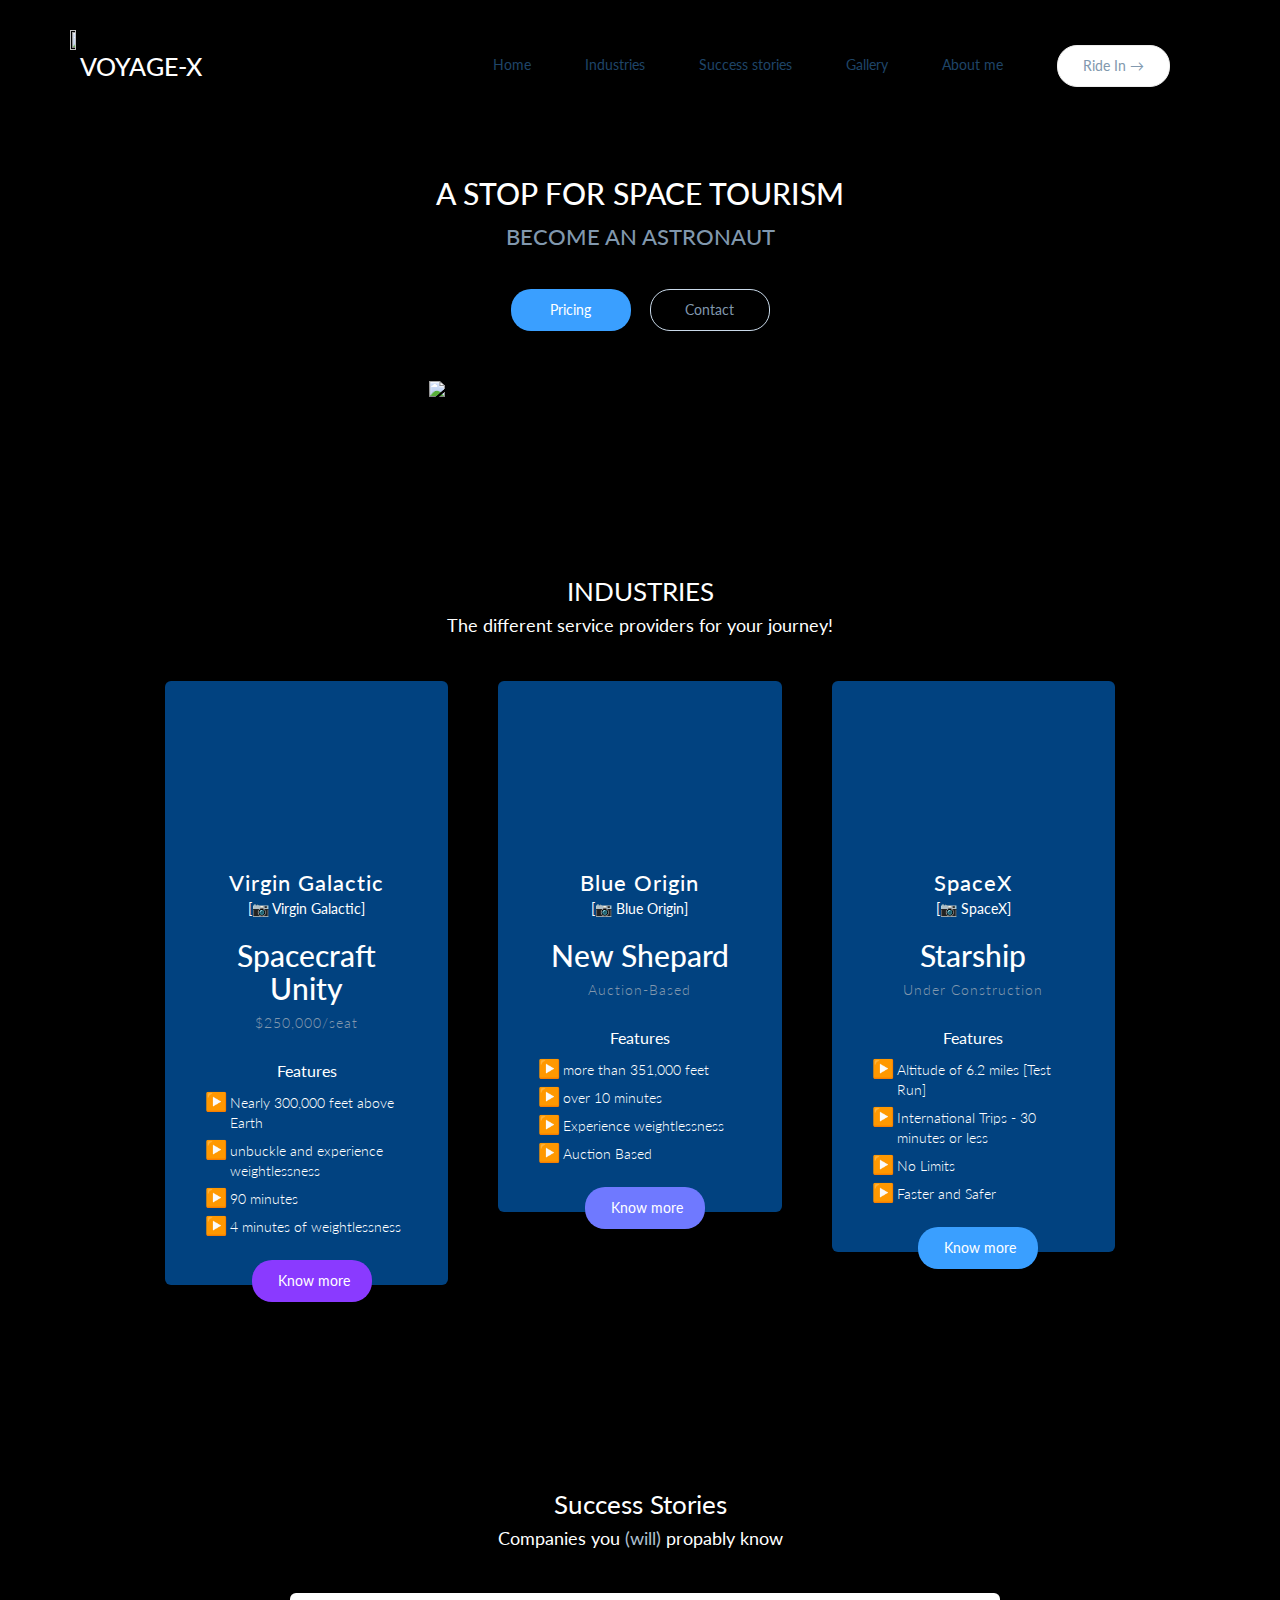
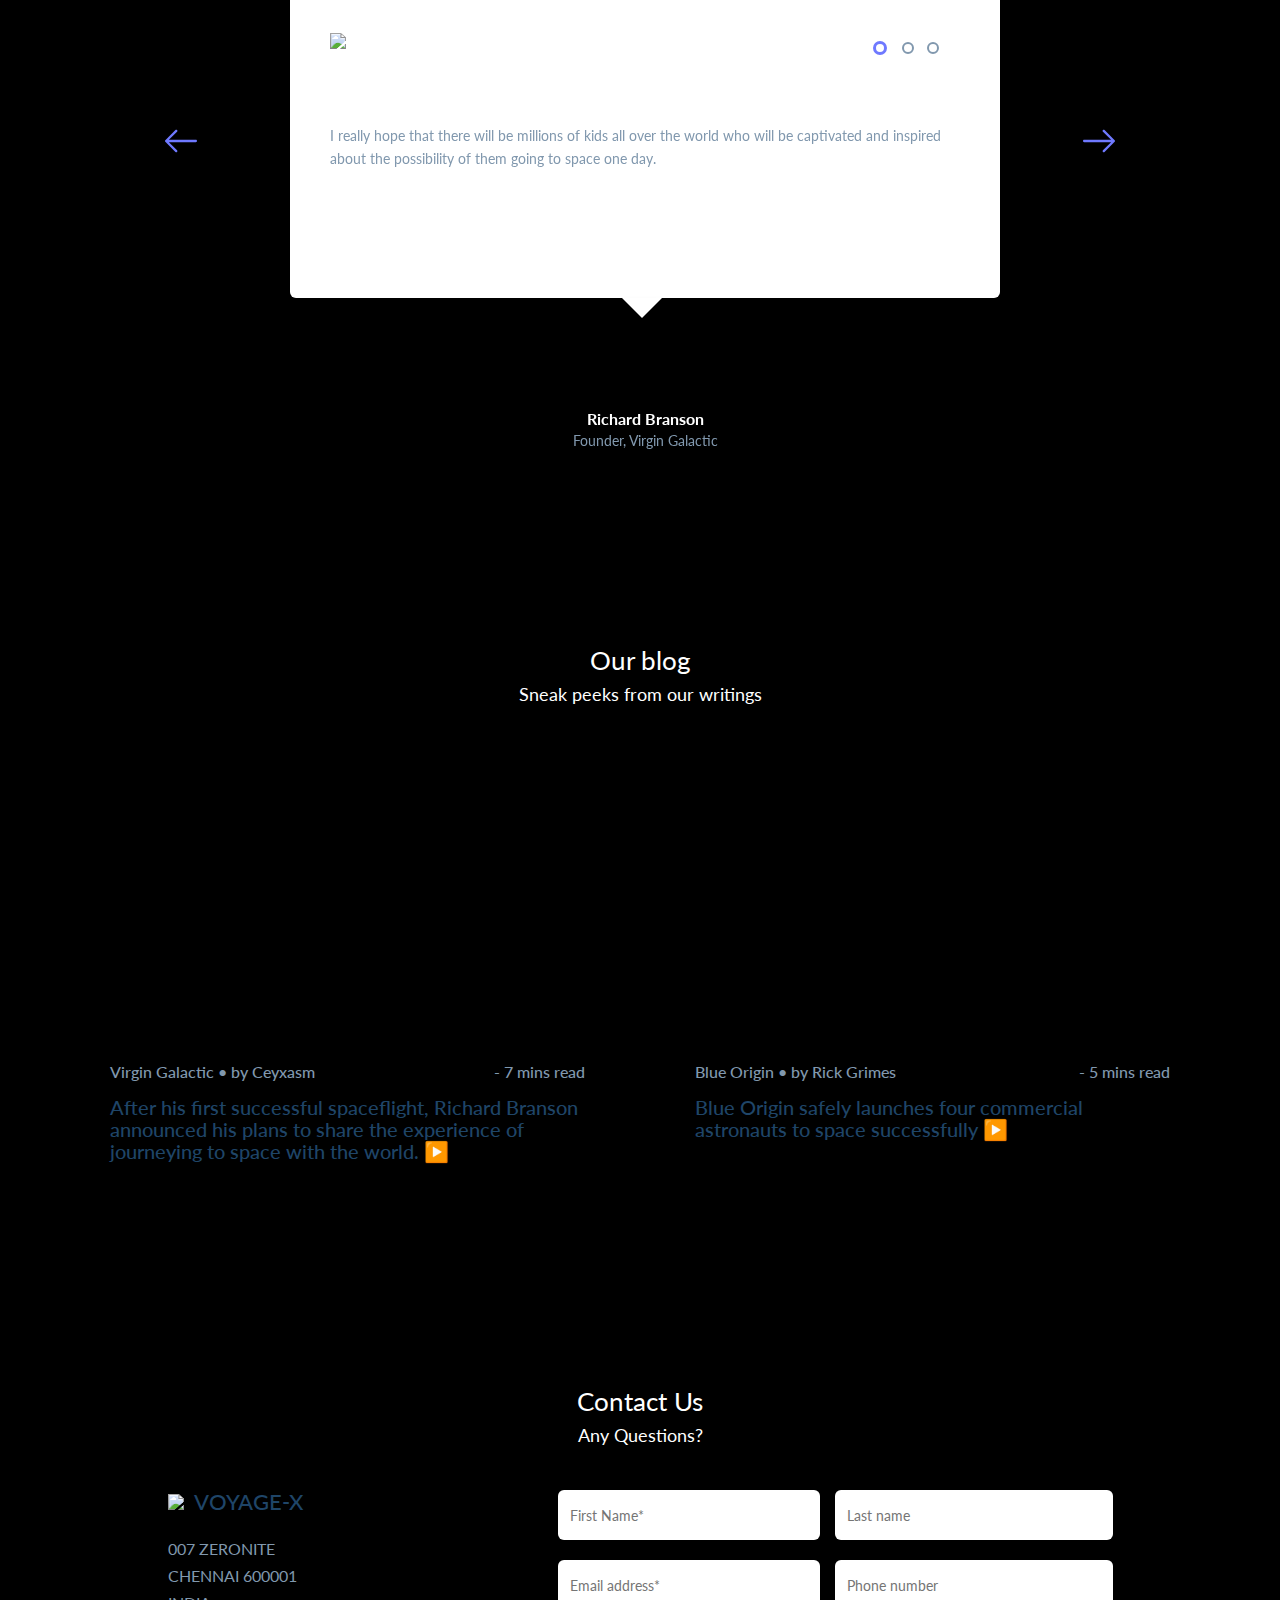
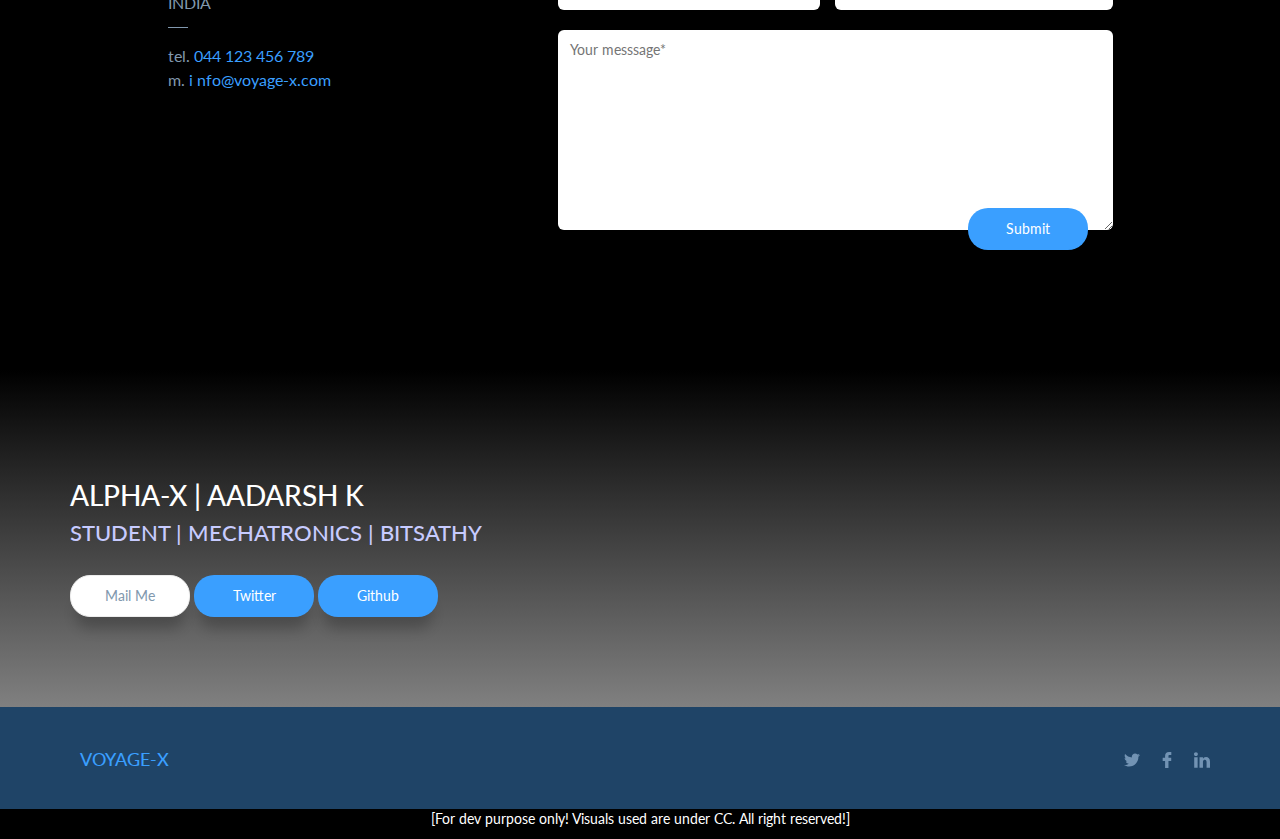
==== commit 48f7f767: "Update index.html" ====
--- a/index.html
+++ b/index.html
@@ -7,10 +7,11 @@
       <script src="https://cdnjs.cloudflare.com/ajax/libs/jquery/3.2.1/jquery.min.js" defer></script>
       <script src="https://cdnjs.cloudflare.com/ajax/libs/twitter-bootstrap/3.3.7/js/bootstrap.min.js" defer></script>
       <link rel="stylesheet" href="https://cdnjs.cloudflare.com/ajax/libs/twitter-bootstrap/3.3.7/css/bootstrap.min.css" />
-      <link rel="stylesheet" href="style.css" />
+      <link rel="stylesheet" href="/style.css" />
 </head>
   
 <body>
+  
  <header class="header">
  <div class="container header__container">
  <div class="header__logo"><img class="header__img" src="https://image.flaticon.com/icons/png/128/4631/4631916.png"> <h1 class="header__title">VOYAGE-X</h1></div> 
@@ -21,7 +22,7 @@
               <span class="icon-bar"></span>
             </button>
   
-  <div class="header__menu">
+ <div class="header__menu">
     <nav id="navbar" class="header__nav collapse">
       <ul class="header__elenco">
         <li class="header__el"><a href="#" class="header__link">Home</a></li>
@@ -30,24 +31,24 @@
         <li class="header__el"><a href="#" class="header__link">Gallery</a></li>
         <li class="header__el"><a href="#" class="header__link">About me</a></li>
         <li class="header__el header__el--blue"><a href="" class="btn btn--white">Ride In →</a></li>
-      </ul>
+       </ul>
     </nav>
   </div>
-    </div>
+  </div>
 </header>
 
 <div class="sect sect--padding-top">
   <div class="container">
     <div class="row">
       <div class="col-md-12">
-    <div class="site">
-      <h1 class="site__title">A STOP FOR SPACE TOURISM</h1>
-      <h2 class="site__subtitle">BECOME AN ASTRONAUT</h2>
-      <div class="site__box-link">
+       <div class="site">
+        <h1 class="site__title">A STOP FOR SPACE TOURISM</h1>
+        <h2 class="site__subtitle">BECOME AN ASTRONAUT</h2>
+       <div class="site__box-link">
         <a class="btn btn--width" href="">Pricing</a>
         <a class="btn btn--revert btn--width" href="">Contact</a>
       </div>
-      <img class="site__img" src="https://static.tumblr.com/56d62eada6fb06d46bae6f55cf83565e/fcaexjf/YMDpqk9b7/tumblr_static_-517391030-content_2048_v2.gif">
+    <img class="site__img" src="https://static.tumblr.com/56d62eada6fb06d46bae6f55cf83565e/fcaexjf/YMDpqk9b7/tumblr_static_-517391030-content_2048_v2.gif">
     </div>
     </div>
     </div>
@@ -55,37 +56,27 @@
 </div>
 
 <div class="sect sect--padding-bottom">
-<div class="container">
-<div class="row row--center">
-  <h1 class="row__title">
-    INDUSTRIES
-  </h1>
-  <h2 class="row__sub">The different service providers for your journey!</h2>
-</div>
+ <div class="container">
+  <div class="row row--center">
+   <h1 class="row__title">INDUSTRIES</h1>
+   <h2 class="row__sub">The different service providers for your journey!</h2>
+  </div>
 <div class="row row--center row--margin">
   <div class="col-md-4 col-sm-4 price-box price-box--purple">
     <div class="price-box__wrap">
       <div class="price-box__img"></div>
-      <h1 class="price-box__title">
-       Virgin Galactic
-      </h1>
-      <p class="price-box__people">
-        [📷 Virgin Galactic]
-      </p>
-      <h2 class="price-box__discount">Spacecraft Unity</h2>
-      <h3 class="price-box__price">
-         $250,000/seat
-      </h3>
-      <p class="price-box__feat">
-        Features
-      </p>
+       <h1 class="price-box__title">Virgin Galactic</h1>
+      <p class="price-box__credit">[📷 Virgin Galactic]</p>
+      <h2 class="price-box__subname">Spacecraft Unity</h2>
+      <h3 class="price-box__price">$250,000/seat</h3>
+      <p class="price-box__feat">Features</p>
       <ul class="price-box__list">
         <li class="price-box__list-el">Nearly 300,000 feet above Earth</li>
         <li class="price-box__list-el">unbuckle and experience weightlessness</li>
         <li class="price-box__list-el">90 minutes</li>
         <li class="price-box__list-el"> 4 minutes of weightlessness</li>
       </ul>
-       <div class="price-box__btn">
+    <div class="price-box__btn">
       <a class="btn btn--purple btn--width" href="https://www.virgingalactic.com/">Know more</a>
     </div>
   </div>
@@ -97,10 +88,10 @@
       <h1 class="price-box__title">
         Blue Origin
       </h1>
-      <p class="price-box__people">
+      <p class="price-box__credit">
         [📷 Blue Origin]
       </p>
-      <h2 class="price-box__discount">
+      <h2 class="price-box__subname">
       New Shepard
       </h2>
       <h3 class="price-box__price">
@@ -128,10 +119,10 @@
       <h1 class="price-box__title">
         SpaceX
       </h1>
-      <p class="price-box__people">
+      <p class="price-box__credit">
         [📷 SpaceX]
       </p>
-      <h2 class="price-box__discount">
+      <h2 class="price-box__subname">
       Starship
       </h2>
       <h3 class="price-box__price">
@@ -213,27 +204,19 @@
     </div>
 
   </div>
-
   <!-- Left and right controls -->
   <a class="left carousel-control" href="#myCarousel" data-slide="prev">
 <img class="carousel-control__img" src="[data-uri]" />
-
   </a>
   <a class="right carousel-control" href="#myCarousel" data-slide="next">
     <img class="carousel-control__img" src="[data-uri]" />
  
   </a>
 </div>
-    
-  </div>
-  
-  
-
-</div>
-</div>
-</div>
-
-
+  </div>
+</div>
+</div>
+</div>
 <div class="sect sect--white">
 <div class="container">
   <div class="row">
@@ -248,7 +231,7 @@
       <a href="#" class="article-pre ">
         <div class="article-pre__img article-pre__img--first"></div>
         <h2 class="article-pre__info">
-          <span class="article-pre__cat">Protips • </span><span class="article-pre__aut"> by Ann Timothy</span> <span class="article-pre__date"> - 7 mins read</span>
+          <span class="article-pre__cat">Virgin Galactic • </span><span class="article-pre__aut"> by Ceyxasm</span> <span class="article-pre__date"> - 7 mins read</span>
         </h2>
         <h1 class="article-pre__title">After his first successful spaceflight, Richard Branson announced his plans to share the experience of journeying to space with the world.<span class="article-pre__arrow--purple"> ▶️</span></h1>
       </a>
@@ -258,7 +241,7 @@
       <a href="#" class="article-pre ">
         <div class="article-pre__img article-pre__img--second"></div>
         <h2 class="article-pre__info">
-          <span class="article-pre__cat">Pricing • </span><span class="article-pre__aut"> by Josh Ford</span> <span class="article-pre__date"> - 5 mins read</span>
+          <span class="article-pre__cat">Blue Origin • </span><span class="article-pre__aut"> by Rick Grimes</span> <span class="article-pre__date"> - 5 mins read</span>
         </h2>
         <h1 class="article-pre__title">Blue Origin safely launches four commercial astronauts to space successfully<span class="article-pre__arrow--purple"> ▶️</span></h1>
       </a>
@@ -289,25 +272,18 @@
             tel. <a href="#" class="contacts__info-link">044 123 456 789</a>
           </p>
           <p class="contacts__info">
-            m. <a href="#"class="contacts__info-link" > info@voyage-x.com</a>
+            m. <a href="#"class="contacts__info-link">i nfo@voyage-x.com</a>
           </p>
         </div>
       </div>
       <div class="col-md-6">
         <form id="contact" class="form">
-          <div class="form-group">
-            <select class="form__field form__select">
-              <option selected value>Choose topic*</option>
-              <option value=1>Pricing</option>
-              <option value=2>Success Stories</option>
-            </select>
-            </div>
            <div class="form-group">
              <div class="form__field--half">
-            <input type="text" placeholder="Name*" class="form__field form__text"></input>
+             <input type="text" placeholder="First Name*" class="form__field form__text"></input>
              </div>
           <div class="form__field--half">
-          <input type="text" placeholder="Surname" class="form__field form__text"></input>
+          <input type="text" placeholder="Last name" class="form__field form__text"></input>
           </div>
           </div>
       
@@ -332,13 +308,14 @@
 </div>
 
 <div class="sect sect--violet ">
-  <img src="" class="career-img">
   <div class="container">
     <div class="row">
       <div class="col-md-12">
-        <h1 class="career_title">AADARSH K</h1>
+        <h1 class="career_title">ALPHA-X | AADARSH K</h1>
         <h1 class="career_sub">STUDENT | MECHATRONICS | BITSATHY</h1>
-        <a href="mailto:aadarsh.mc19@bitsathy.ac.in" class="btn btn--white btn--width">Contact Me</a>
+        <a href="mailto:aadarsh.mc19@bitsathy.ac.in" class="btn btn--white btn--width">Mail Me</a>
+        <a href="https://twitter.com/madmax_ak" class="btn btn--blue btn--width">Twitter</a>
+        <a href="https://github.com/madmax-ak" class="btn btn--black btn--width">Github</a>
       </div>
     </div>
   </div>
@@ -358,11 +335,6 @@
           <a href="#" class="footer__social-l">
             <img src="[data-uri]" />
           </a>
-          
-           <a href="#" class="footer__social-l">
-          <img src="[data-uri]" />
-          </a>
-          
           <a href="" class="footer__social-l">
             <img src="[data-uri]" />
           </a>
@@ -372,4 +344,7 @@
   </div>
 </footer>
 
+<p style="text-align:center"> [For dev purpose only! Visuals used are under CC. All right reserved!]</p>
+
 </body>
+</html>
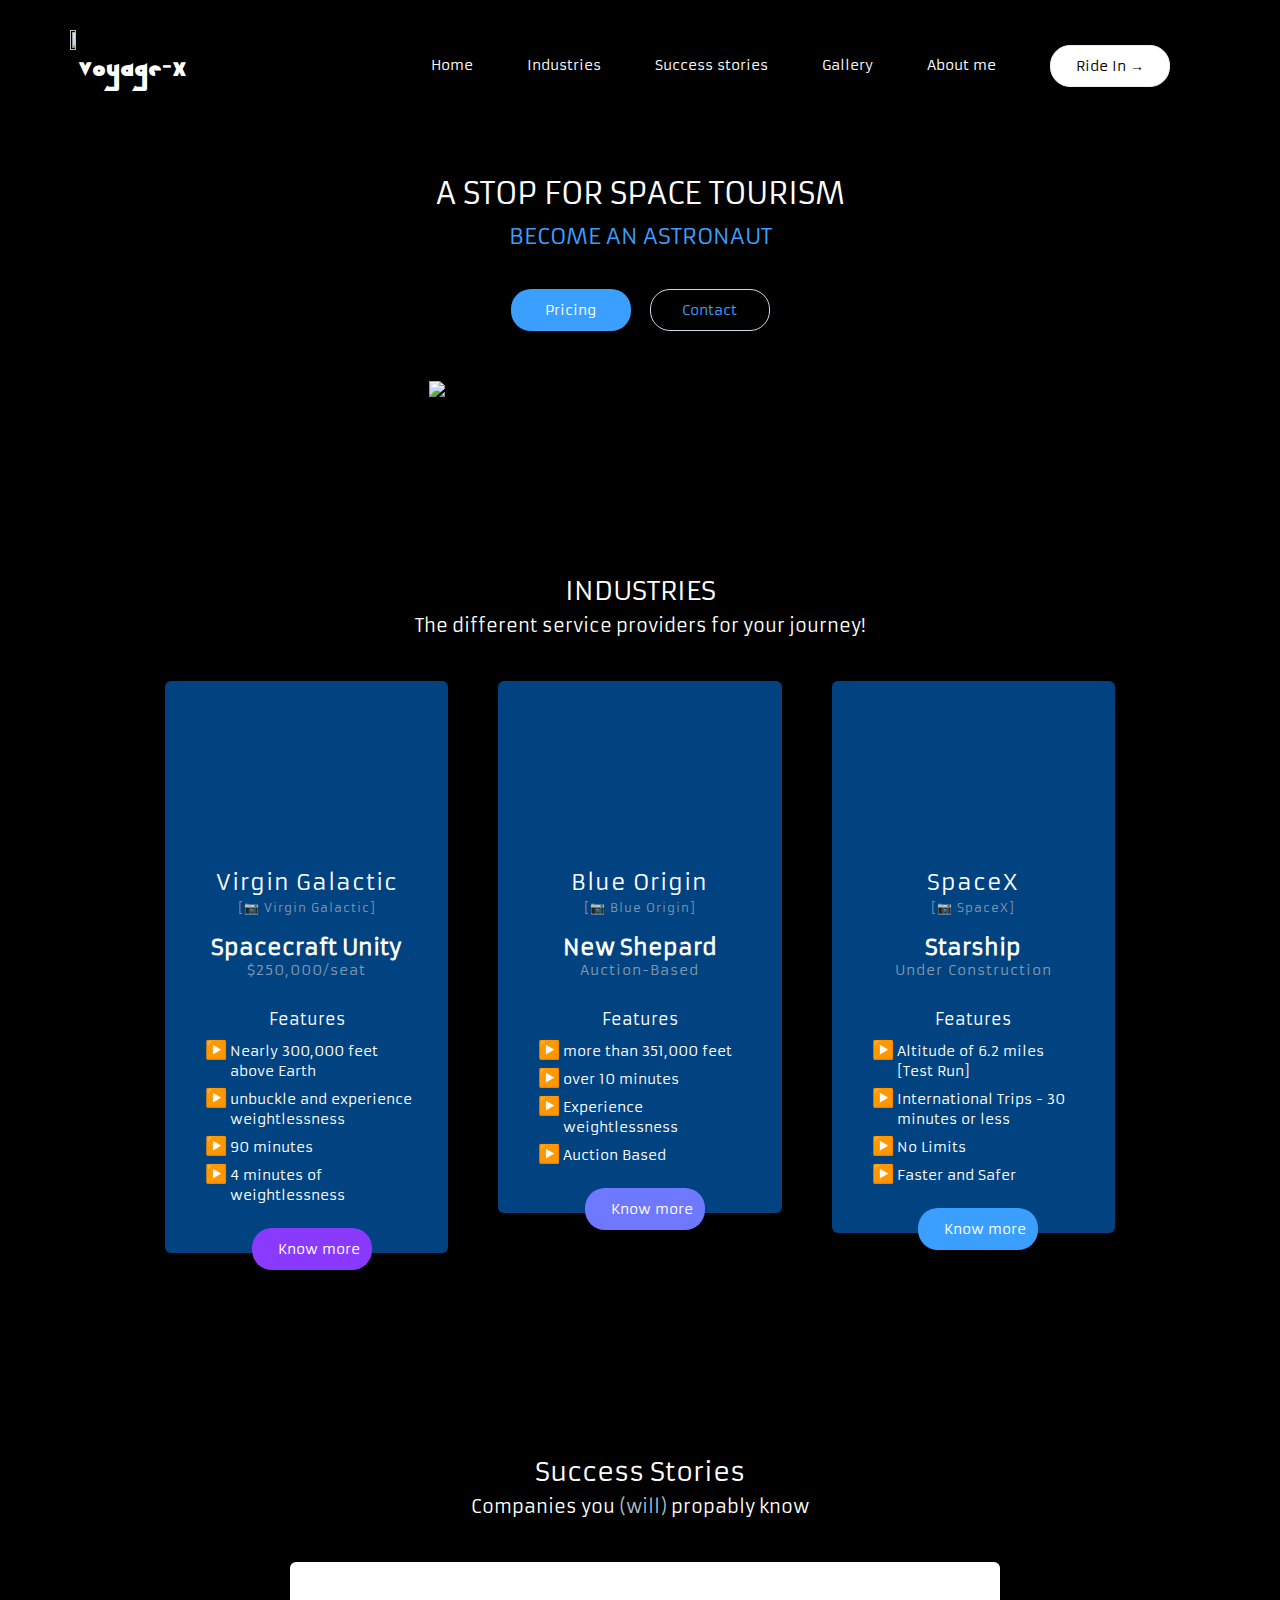
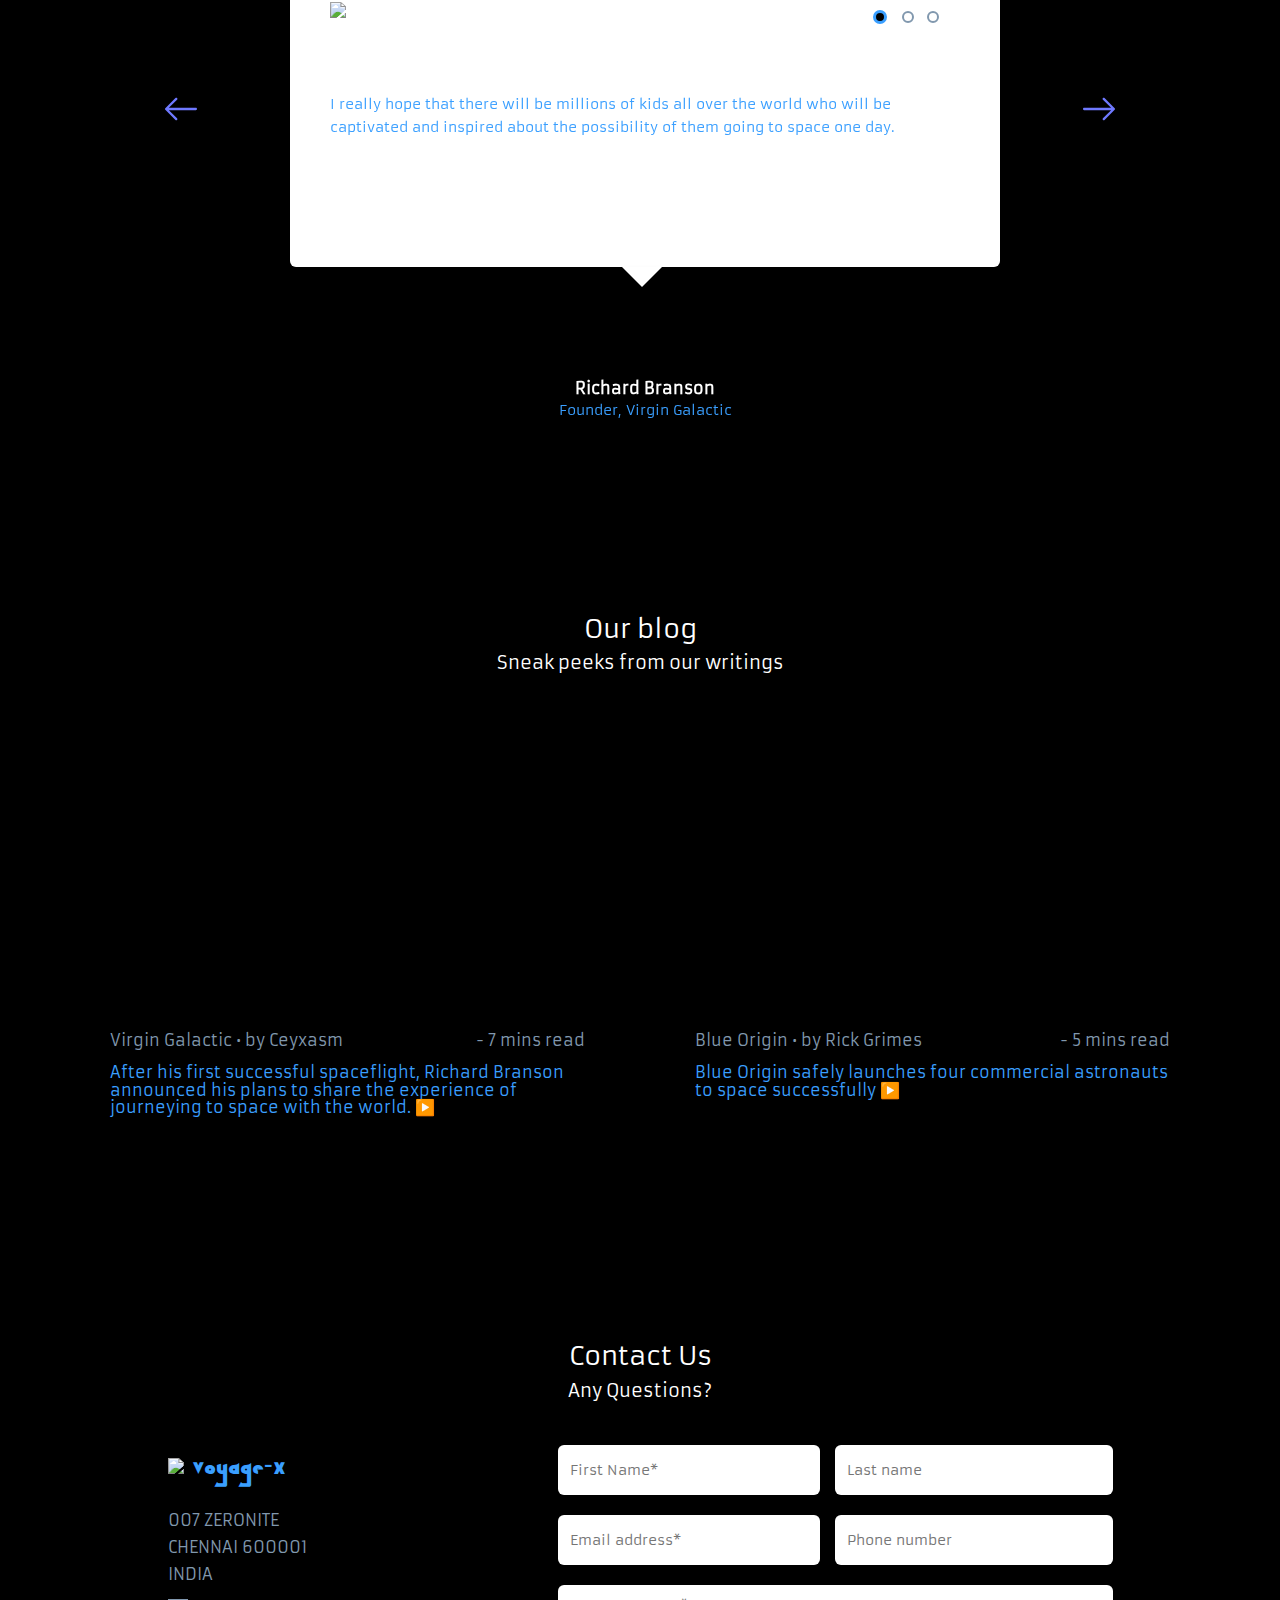
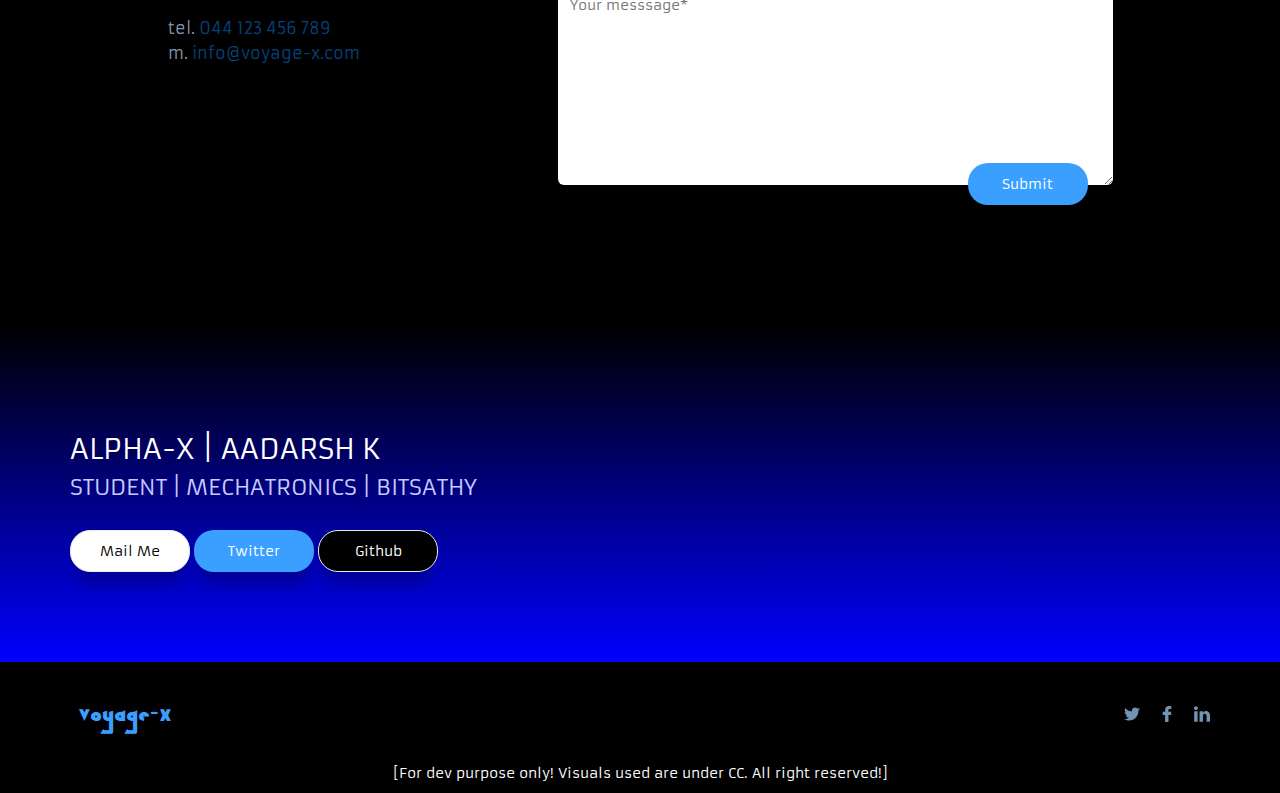
==== commit ea595249: "Update index.html" ====
--- a/index.html
+++ b/index.html
@@ -272,7 +272,7 @@
             tel. <a href="#" class="contacts__info-link">044 123 456 789</a>
           </p>
           <p class="contacts__info">
-            m. <a href="#"class="contacts__info-link">i nfo@voyage-x.com</a>
+            m. <a href="#"class="contacts__info-link">info@voyage-x.com</a>
           </p>
         </div>
       </div>
@@ -307,7 +307,7 @@
   </div>
 </div>
 
-<div class="sect sect--violet ">
+<div class="sect sect--about">
   <div class="container">
     <div class="row">
       <div class="col-md-12">
--- a/style.css
+++ b/style.css
@@ -1,10 +1,10 @@
-@import url("https://fonts.googleapis.com/css?family=Lato:100,100i,300,300i,400,400i,700,700i,900,900i");
+@import url("https://fonts.googleapis.com/css2?family=Armata&family=Qahiri&display=swap");
 
 html,
 body {
   margin: 0;
   padding: 0;
-  font-family: "Lato", sans-serif;
+  font-family: "Armata", sans-serif;
   color: #FFF;
 }
 
@@ -21,8 +21,8 @@
   display: block;
 }
 
-.sect--violet {
-  background-image: linear-gradient(black, grey);
+.sect--about {
+  background-image: linear-gradient(black, blue);
 }
 
 .sect--padding-bottom {
@@ -33,9 +33,6 @@
   padding-top: 45px;
 }
 
-.sect--white {
-  /* background-color:#fff;*/
-}
 .row--center {
   max-width: 1000px;
   margin: 0 auto;
@@ -107,14 +104,14 @@
   margin-bottom: 4px;
 }
 
-.price-box__people {
+.price-box__credit {
   font-size: 12px;
   color: #8198ae;
   font-weight: 300;
   letter-spacing: 1px;
 }
-.price-box__discount {
-  font-size: 28px;
+.price-box__subname {
+  font-size: 22px;
   font-weight: 700;
   margin-top: 20px;
   margin-bottom: 0;
@@ -198,7 +195,7 @@
 
 .btn--revert {
   background-color: transparent;
-  color: #8198ae;
+  color: #3a9fff;
   box-shadow: none;
   border: 1px solid #c9d9e9;
 }
@@ -238,7 +235,13 @@
 .btn--white {
   background-color: #fff;
   border: 1px solid #ededed;
-  color: #8198ae;
+  color: #000;
+}
+
+.btn--black {
+  background-color: #000;
+  border: 1px solid #ededed;
+  color: #fff;
 }
 
 .btn--white:hover {
@@ -313,8 +316,8 @@
 .carousel-indicators li.active {
   height: 14px;
   width: 14px;
-  background-color: #fff;
-  border: 3px solid #6f79ff;
+  background-color: #000;
+  border: 3px solid #3a9fff;
   margin-right: 10px;
 }
 .item {
@@ -342,7 +345,7 @@
 }
 .item__description {
   margin-top: 35px;
-  color: #8198ae;
+  color: #3a9fff;
   line-height: 23px;
 }
 .item__avatar {
@@ -386,7 +389,7 @@
 
 .item__occupation {
   font-size: 14px;
-  color: #8198ae;
+  color: #3a9fff;
   text-align: center;
 }
 
@@ -401,7 +404,7 @@
 
 .site__subtitle {
   font-size: 22px;
-  color: #8198ae;
+  color: #3a9fff;
   margin: 15px 0 40px 0;
   text-align: center;
 }
@@ -444,8 +447,9 @@
   vertical-align: middle;
 }
 .header__title {
+  font-family: "Qahiri", sans-serif;
   color: #fff;
-  font-size: 25px;
+  font-size: 45px;
   margin: 0;
   margin-left: 10px;
   display: inline-block;
@@ -454,7 +458,7 @@
 }
 
 .header__link {
-  color: #1f4568;
+  color: #fff;
   font-size: 14px;
 }
 .header__link:hover {
@@ -514,22 +518,25 @@
 }
 
 .article-pre__title {
-  font-size: 20px;
-  color: #1f4568;
+  font-size: 16px;
+  color: #3a9fff;
   margin: 0;
   padding: 15px 25px;
 }
 
 .article-pre__arrow--purple {
-  color: #8a3aff;
+  color: #fff;
 }
 
 .contacts_title-ag {
+  font-family: "Qahiri", sans-serif;
+  color: #3a9fff;
+
   margin: 0;
   margin-left: 0px;
   display: inline-block;
   vertical-align: middle;
-  font-size: 22px;
+  font-size: 38px;
   margin-left: 10px;
 }
 
@@ -562,7 +569,7 @@
   margin-bottom: 2px;
 }
 .contacts__info-link {
-  color: #3a9fff;
+  color: #06427a;
   text-decoration: none;
 }
 
@@ -638,12 +645,13 @@
 }
 
 .footer {
-  background-color: #1f4467;
+  background-color: #000;
   padding: 40px 0;
 }
 
 .footer__title {
-  font-size: 18px;
+  font-family: "Qahiri", sans-serif;
+  font-size: 38px;
   margin: 0;
   margin-left: 0px;
   margin-left: 10px;
@@ -822,11 +830,11 @@
   .price-box__wrap {
     padding: 20px 20px 30px 20px;
   }
-  .price-box__people {
+  .price-box__credit {
     font-size: 10px;
     font-weight: 400;
   }
-  .price-box__discount {
+  .price-box__subname {
     font-size: 22px;
   }
   .price-box__price {
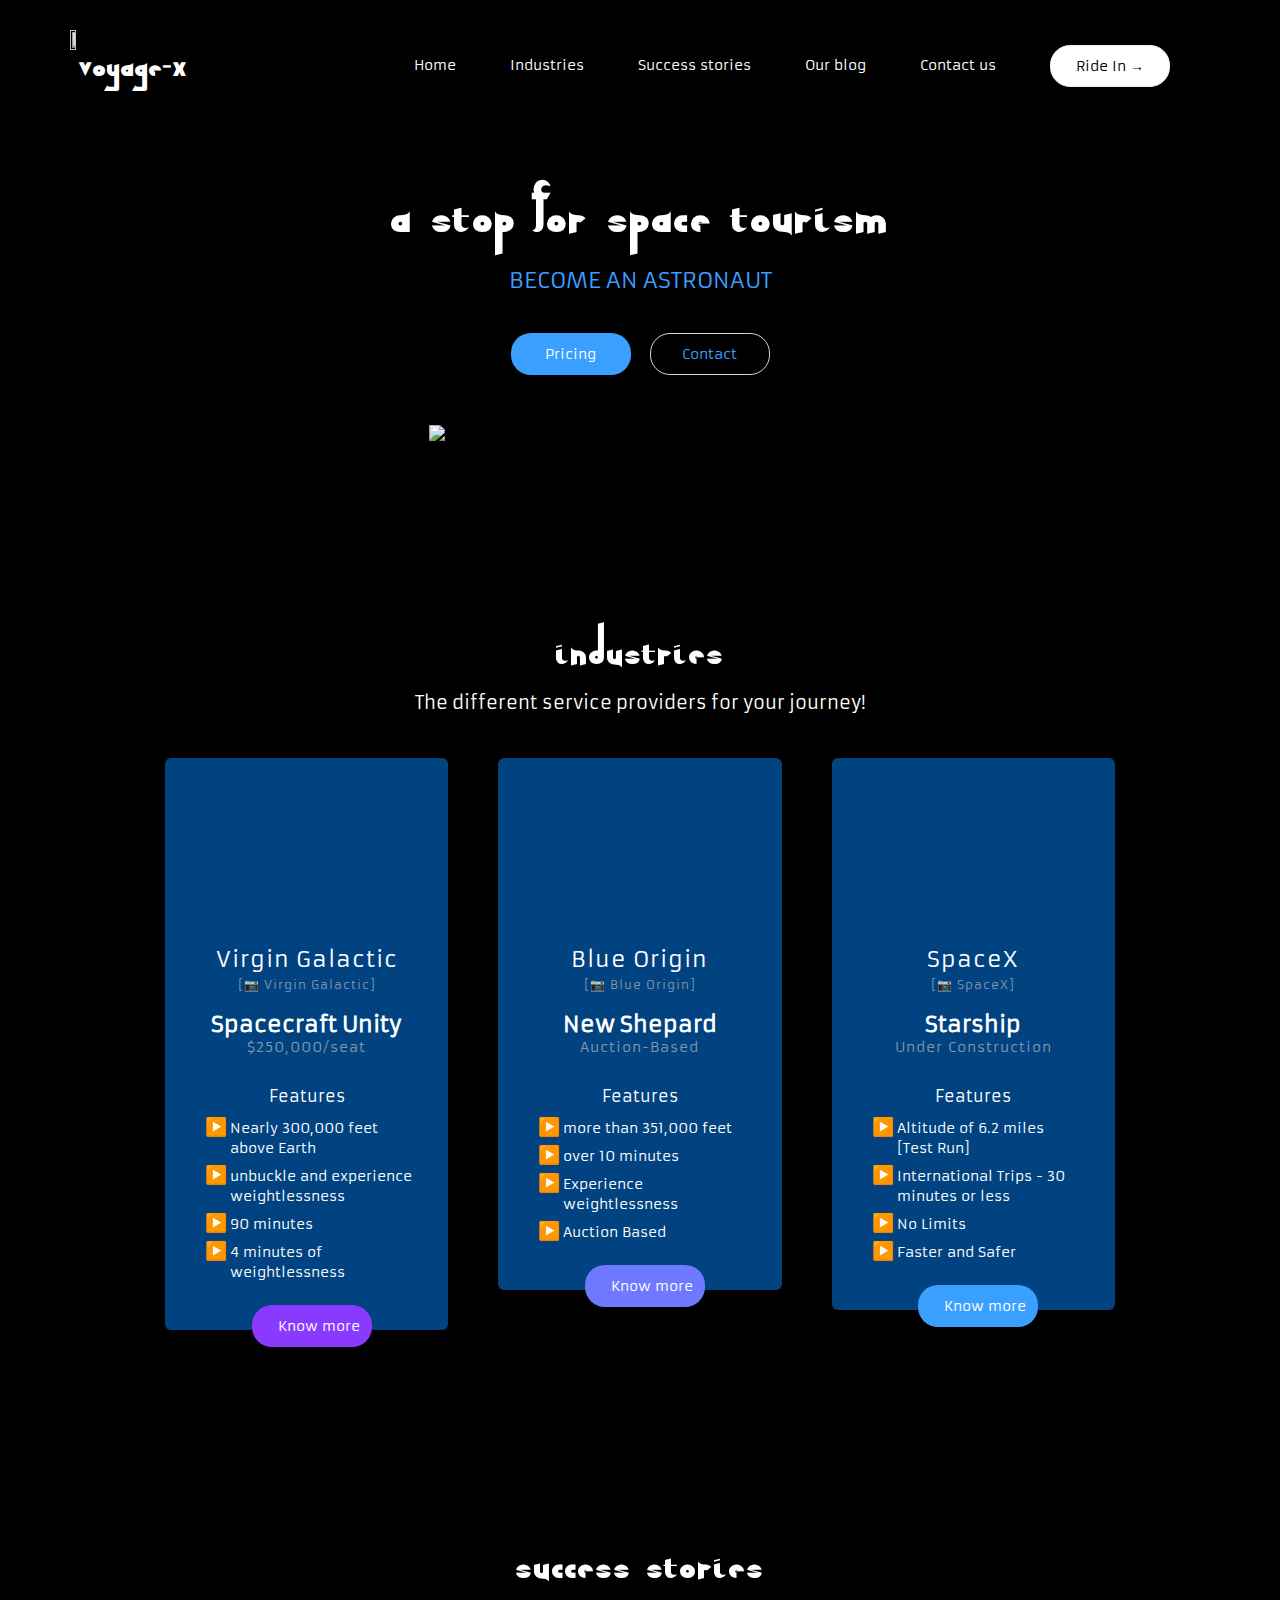
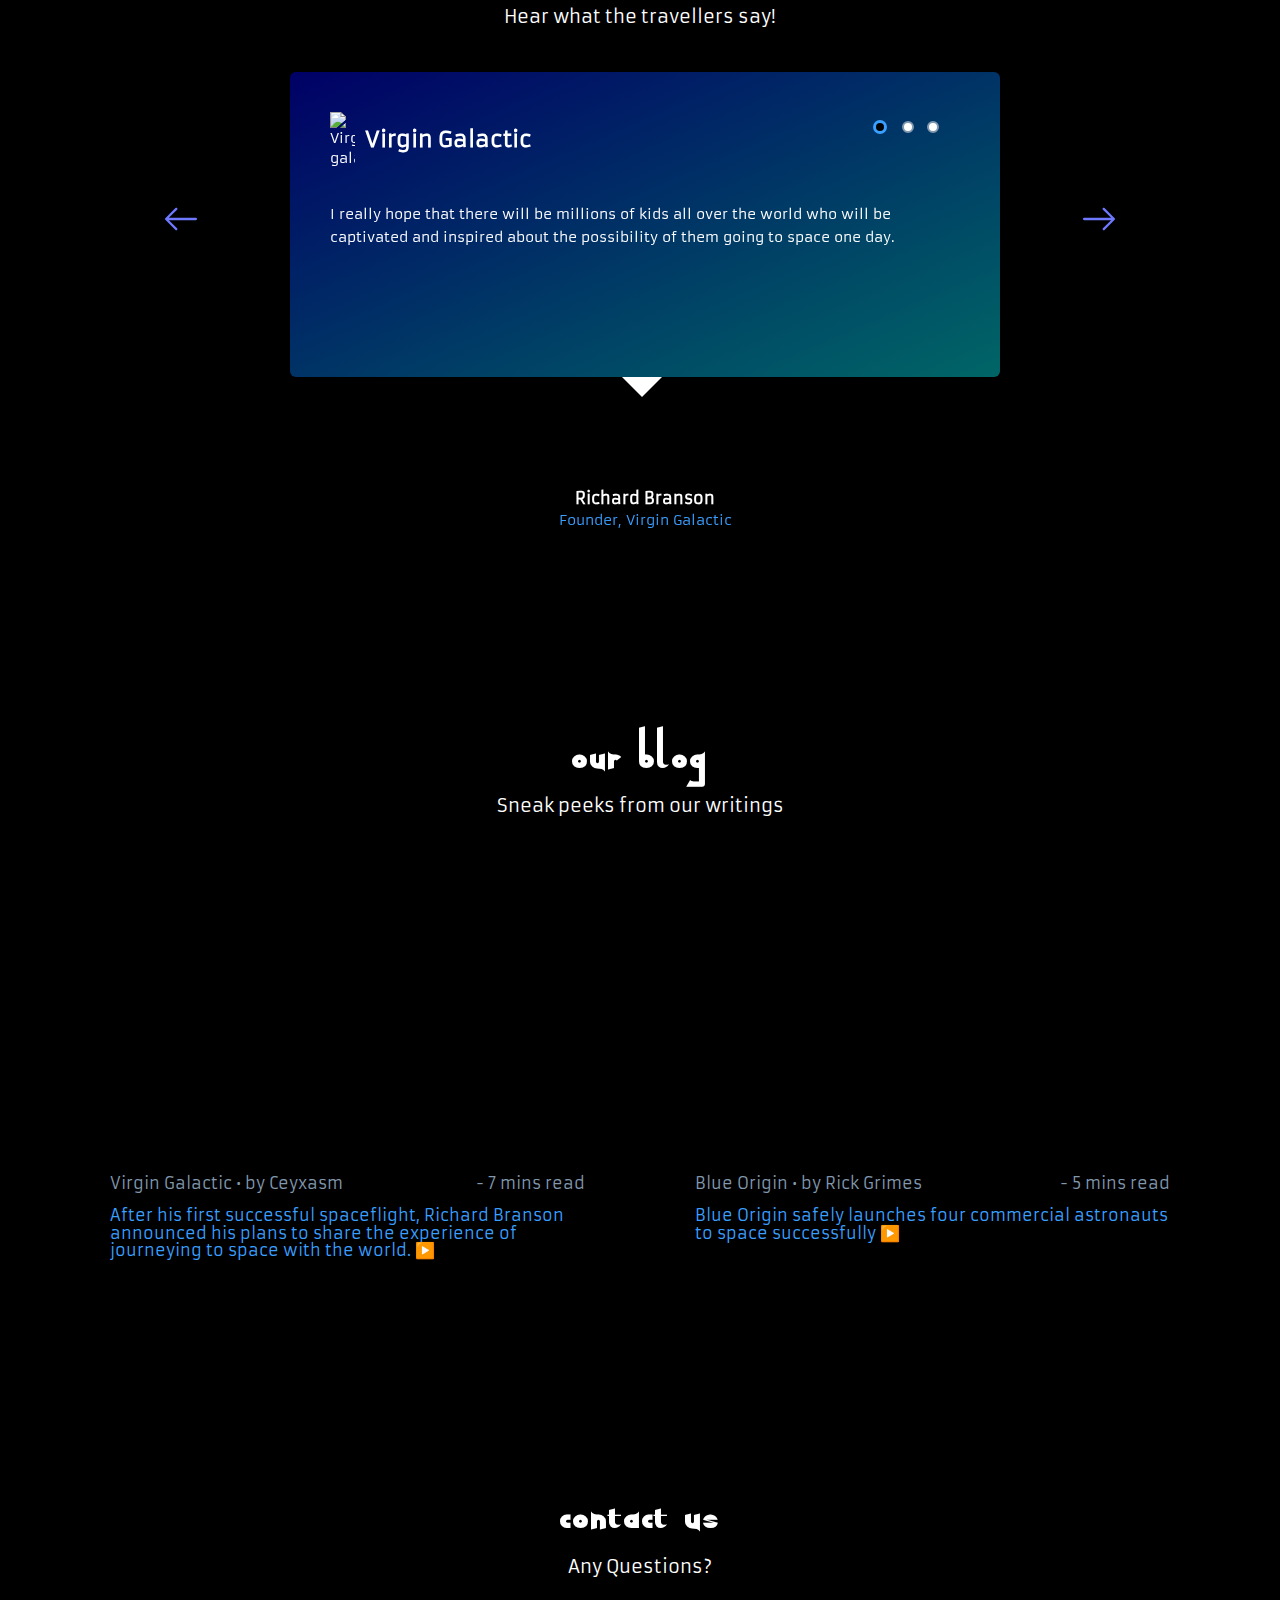
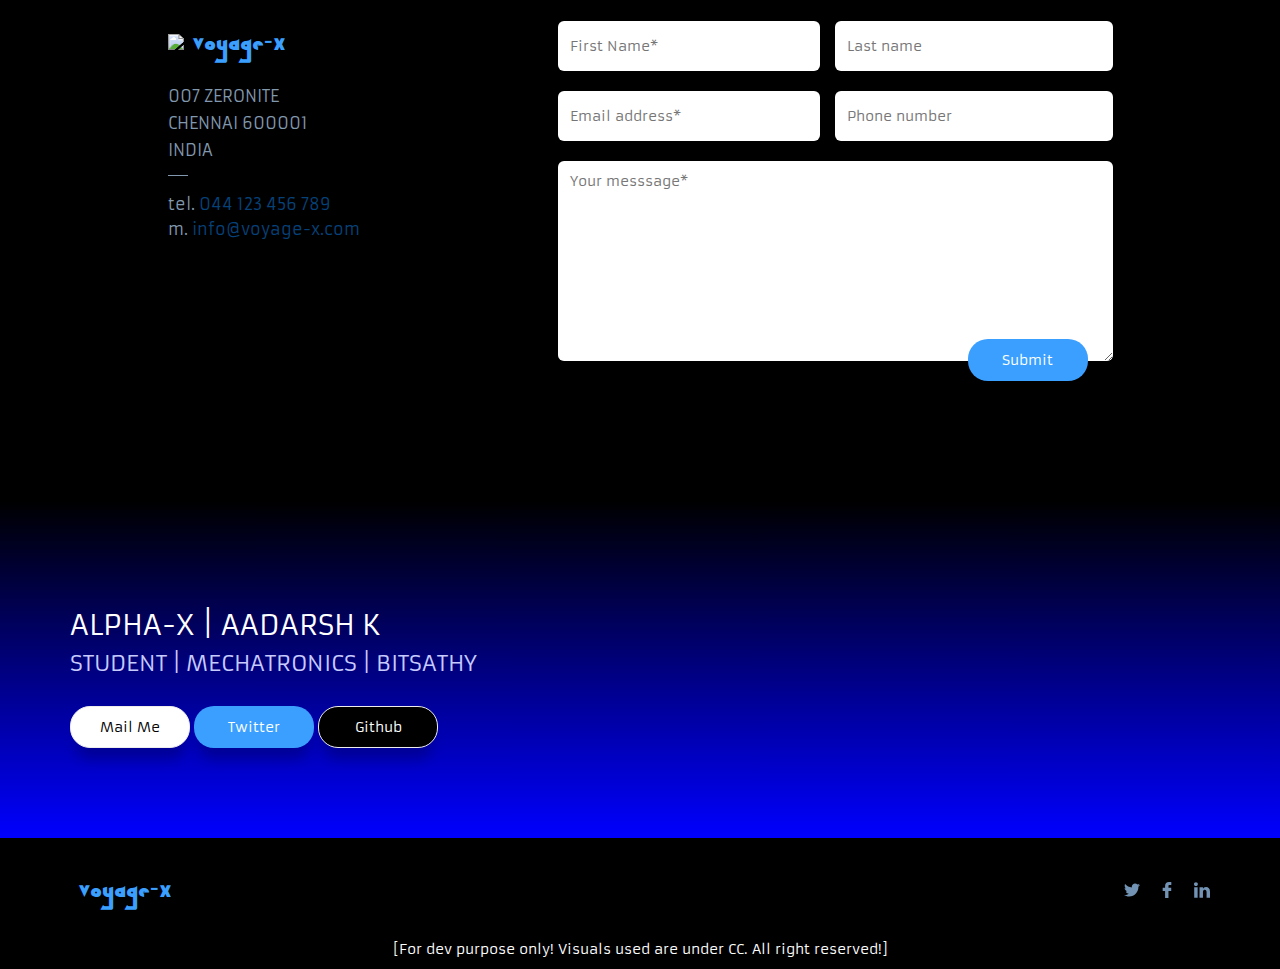
==== commit 534250e6: "Update index.html" ====
--- a/index.html
+++ b/index.html
@@ -7,14 +7,14 @@
       <script src="https://cdnjs.cloudflare.com/ajax/libs/jquery/3.2.1/jquery.min.js" defer></script>
       <script src="https://cdnjs.cloudflare.com/ajax/libs/twitter-bootstrap/3.3.7/js/bootstrap.min.js" defer></script>
       <link rel="stylesheet" href="https://cdnjs.cloudflare.com/ajax/libs/twitter-bootstrap/3.3.7/css/bootstrap.min.css" />
-      <link rel="stylesheet" href="/style.css" />
+      <link rel="stylesheet" href="style.css" />
 </head>
   
 <body>
   
  <header class="header">
  <div class="container header__container">
- <div class="header__logo"><img class="header__img" src="https://image.flaticon.com/icons/png/128/4631/4631916.png"> <h1 class="header__title">VOYAGE-X</h1></div> 
+ <div class="header_logo"><img class="header_img" src="https://image.flaticon.com/icons/png/128/4631/4631916.png"> <h1 class="header_title">VOYAGE-X</h1></div> 
      <button type="button" class="navbar-toggle collapsed" data-toggle="collapse" data-target="#navbar" aria-expanded="false" aria-controls="navbar">
               <span class="sr-only">Toggle navigation</span>
               <span class="icon-bar"></span>
@@ -22,123 +22,123 @@
               <span class="icon-bar"></span>
             </button>
   
- <div class="header__menu">
+ <div class="header_menu">
     <nav id="navbar" class="header__nav collapse">
-      <ul class="header__elenco">
-        <li class="header__el"><a href="#" class="header__link">Home</a></li>
-        <li class="header__el"><a href="#" class="header__link">Industries</a></li>
-        <li class="header__el"><a href="#" class="header__link">Success stories</a></li>
-        <li class="header__el"><a href="#" class="header__link">Gallery</a></li>
-        <li class="header__el"><a href="#" class="header__link">About me</a></li>
-        <li class="header__el header__el--blue"><a href="" class="btn btn--white">Ride In →</a></li>
+      <ul class="header_elenco">
+        <li class="header_el"><a href="#" class="header_link">Home</a></li>
+        <li class="header_el"><a href="#" class="header_link">Industries</a></li>
+        <li class="header_el"><a href="#" class="header_link">Success stories</a></li>
+        <li class="header_el"><a href="#" class="header_link">Our blog</a></li>
+        <li class="header_el"><a href="#" class="header_link">Contact us</a></li>
+        <li class="header_el header_el--blue"><a href="" class="btn btn-white">Ride In →</a></li>
        </ul>
     </nav>
   </div>
   </div>
 </header>
 
-<div class="sect sect--padding-top">
+<div class="sect sect-padding-top">
   <div class="container">
     <div class="row">
       <div class="col-md-12">
        <div class="site">
-        <h1 class="site__title">A STOP FOR SPACE TOURISM</h1>
-        <h2 class="site__subtitle">BECOME AN ASTRONAUT</h2>
-       <div class="site__box-link">
-        <a class="btn btn--width" href="">Pricing</a>
-        <a class="btn btn--revert btn--width" href="">Contact</a>
+        <h1 class="site_title">A STOP FOR SPACE TOURISM</h1>
+        <h2 class="site_subtitle">BECOME AN ASTRONAUT</h2>
+       <div class="site_box-link">
+        <a class="btn btn-width" href="#">Pricing</a>
+        <a class="btn btn-revert btn-width" href="#">Contact</a>
       </div>
-    <img class="site__img" src="https://static.tumblr.com/56d62eada6fb06d46bae6f55cf83565e/fcaexjf/YMDpqk9b7/tumblr_static_-517391030-content_2048_v2.gif">
-    </div>
-    </div>
-    </div>
-  </div>
-</div>
-
-<div class="sect sect--padding-bottom">
+    <img class="site_img" src="https://static.tumblr.com/56d62eada6fb06d46bae6f55cf83565e/fcaexjf/YMDpqk9b7/tumblr_static_-517391030-content_2048_v2.gif">
+    </div>
+    </div>
+    </div>
+  </div>
+</div>
+
+<div class="sect sect-padding-bottom">
  <div class="container">
-  <div class="row row--center">
-   <h1 class="row__title">INDUSTRIES</h1>
-   <h2 class="row__sub">The different service providers for your journey!</h2>
-  </div>
-<div class="row row--center row--margin">
-  <div class="col-md-4 col-sm-4 price-box price-box--purple">
-    <div class="price-box__wrap">
-      <div class="price-box__img"></div>
-       <h1 class="price-box__title">Virgin Galactic</h1>
-      <p class="price-box__credit">[📷 Virgin Galactic]</p>
-      <h2 class="price-box__subname">Spacecraft Unity</h2>
-      <h3 class="price-box__price">$250,000/seat</h3>
-      <p class="price-box__feat">Features</p>
-      <ul class="price-box__list">
-        <li class="price-box__list-el">Nearly 300,000 feet above Earth</li>
-        <li class="price-box__list-el">unbuckle and experience weightlessness</li>
-        <li class="price-box__list-el">90 minutes</li>
-        <li class="price-box__list-el"> 4 minutes of weightlessness</li>
+  <div class="row row-center">
+   <h1 class="row_title">INDUSTRIES</h1>
+   <h2 class="row_sub">The different service providers for your journey!</h2>
+  </div>
+<div class="row row-center row-margin">
+  <div class="col-md-4 col-sm-4 price-box price-box-one">
+    <div class="price-box_wrap">
+      <div class="price-box_img"></div>
+       <h1 class="price-box_title">Virgin Galactic</h1>
+      <p class="price-box_credit">[📷 Virgin Galactic]</p>
+      <h2 class="price-box_subname">Spacecraft Unity</h2>
+      <h3 class="price-box_price">$250,000/seat</h3>
+      <p class="price-box_feat">Features</p>
+      <ul class="price-box_list">
+        <li class="price-box_list-el">Nearly 300,000 feet above Earth</li>
+        <li class="price-box_list-el">unbuckle and experience weightlessness</li>
+        <li class="price-box_list-el">90 minutes</li>
+        <li class="price-box_list-el"> 4 minutes of weightlessness</li>
       </ul>
-    <div class="price-box__btn">
-      <a class="btn btn--purple btn--width" href="https://www.virgingalactic.com/">Know more</a>
+    <div class="price-box_btn">
+      <a class="btn btn-one btn-width" href="https://www.virgingalactic.com/">Know more</a>
     </div>
   </div>
   </div>
   <!-- second -->
-  <div class="col-md-4 col-sm-4 price-box price-box--violet">
-  <div class="price-box__wrap">
-      <div class="price-box__img"></div>
-      <h1 class="price-box__title">
+  <div class="col-md-4 col-sm-4 price-box price-box-two">
+  <div class="price-box_wrap">
+      <div class="price-box_img"></div>
+      <h1 class="price-box_title">
         Blue Origin
       </h1>
-      <p class="price-box__credit">
+      <p class="price-box_credit">
         [📷 Blue Origin]
       </p>
-      <h2 class="price-box__subname">
+      <h2 class="price-box_subname">
       New Shepard
       </h2>
-      <h3 class="price-box__price">
+      <h3 class="price-box_price">
         Auction-Based
       </h3>
-      <p class="price-box__feat">
+      <p class="price-box_feat">
         Features
       </p>
-      <ul class="price-box__list">
-        <li class="price-box__list-el">more than 351,000 feet</li>
-        <li class="price-box__list-el">over 10 minutes</li>
-        <li class="price-box__list-el">Experience weightlessness</li>
-        <li class="price-box__list-el">Auction Based</li>
+      <ul class="price-box_list">
+        <li class="price-box_list-el">more than 351,000 feet</li>
+        <li class="price-box_list-el">over 10 minutes</li>
+        <li class="price-box_list-el">Experience weightlessness</li>
+        <li class="price-box_list-el">Auction Based</li>
       </ul>
-      <div class="price-box__btn">
-      <a class="btn btn--violet btn--width" href="https://www.blueorigin.com/new-shepard/">Know more</a>
+      <div class="price-box_btn">
+      <a class="btn btn-two btn-width" href="https://www.blueorigin.com/new-shepard/">Know more</a>
     </div>
   </div>
   </div>
 
 <!-- terzo -->
-  <div class="col-md-4 col-sm-4 price-box price-box--blue">
-  <div class="price-box__wrap">
-      <div class="price-box__img"></div>
-      <h1 class="price-box__title">
+  <div class="col-md-4 col-sm-4 price-box price-box-three">
+  <div class="price-box_wrap">
+      <div class="price-box_img"></div>
+      <h1 class="price-box_title">
         SpaceX
       </h1>
-      <p class="price-box__credit">
+      <p class="price-box_credit">
         [📷 SpaceX]
       </p>
-      <h2 class="price-box__subname">
+      <h2 class="price-box_subname">
       Starship
       </h2>
-      <h3 class="price-box__price">
+      <h3 class="price-box_price">
         Under Construction
       </h3>
-      <p class="price-box__feat">
+      <p class="price-box_feat">
         Features
       </p>
-      <ul class="price-box__list">
-        <li class="price-box__list-el">Altitude of 6.2 miles [Test Run]</li>
-        <li class="price-box__list-el">International Trips - 30 minutes or less</li>
-        <li class="price-box__list-el">No Limits</li>
-        <li class="price-box__list-el">Faster and Safer</li>
+      <ul class="price-box_list">
+        <li class="price-box_list-el">Altitude of 6.2 miles [Test Run]</li>
+        <li class="price-box_list-el">International Trips - 30 minutes or less</li>
+        <li class="price-box_list-el">No Limits</li>
+        <li class="price-box_list-el">Faster and Safer</li>
       </ul>
-    <div class="price-box__btn">
-      <a class="btn btn--blue btn--width" href="https://www.spacex.com/vehicles/starship/">Know more</a>
+    <div class="price-box_btn">
+      <a class="btn btn-three btn-width" href="https://www.spacex.com/vehicles/starship/">Know more</a>
     </div>
   </div>
   </div>
@@ -153,13 +153,13 @@
 <div class="sect sect--white">
 <div class="container">
 <div class="row">
-  <h1 class="row__title">
+  <h1 class="row_title">
     Success Stories
   </h1>
-  <h2 class="row__sub">Companies you <span class="row__sub--light">(will)</span> propably know</h2>
-</div>
-<div class="row row--margin row--text-center">
-  <div class="col-md-8 col-sm-10 col-xs-12 row__carousel">
+  <h2 class="row_sub">Hear what the travellers say!</h2>
+</div>
+<div class="row row-margin row-text-center">
+  <div class="col-md-8 col-sm-10 col-xs-12 row_carousel">
     <div id="myCarousel" class="carousel slide" data-ride="carousel">
   <!-- Indicators -->
   <ol class="carousel-indicators">
@@ -171,45 +171,45 @@
   <!-- Wrapper for slides -->
   <div class="carousel-inner">
     <div class="item active">
-      <div class="item__content">
-      <img class="item__img" src="https://yt3.ggpht.com/ytc/AKedOLRI4-zWACdPnm404sJY4ymweQqZ8Pdc3xJ5ZVVGXg=s900-c-k-c0x00ffffff-no-rj" alt="Virgin-galactic"><span class="item__name">Virgin Galactic</span>
-      <p class="item__description">
+      <div class="item_content">
+      <img class="item_img" src="https://yt3.ggpht.com/ytc/AKedOLRI4-zWACdPnm404sJY4ymweQqZ8Pdc3xJ5ZVVGXg=s900-c-k-c0x00ffffff-no-rj" alt="Virgin-galactic"><span class="item_name">Virgin Galactic</span>
+      <p class="item_description">
 I really hope that there will be millions of kids all over the world who will be captivated and inspired about the possibility of them going to space one day.      </p>
         </div>
-      <div class="item__avatar"></div>
-      <p class="item__people">Richard Branson</p>
-  <p class="item__occupation">Founder, Virgin Galactic</p>
+      <div class="item_avatar"></div>
+      <p class="item_people">Richard Branson</p>
+  <p class="item_occupation">Founder, Virgin Galactic</p>
     </div>
     
         <div class="item">
-      <div class="item__content">
-      <img class="item__img" src="https://upload.wikimedia.org/wikipedia/commons/thumb/e/e5/NASA_logo.svg/2449px-NASA_logo.svg.png" alt="NASA"><span class="item__name">NASA</span>
-      <p class="item__description">
+      <div class="item_content">
+      <img class="item_img" src="https://upload.wikimedia.org/wikipedia/commons/thumb/e/e5/NASA_logo.svg/2449px-NASA_logo.svg.png" alt="NASA"><span class="item_name">NASA</span>
+      <p class="item_description">
 The view of Earth is absolutely spectacular, and the feeling of looking back and seeing your planet as a planet is just an amazing feeling. It's a totally different perspective, and it makes you appreciate, actually, how fragile our existence is.      </p>
         </div>
-      <div class="item__avatar"></div>
-     <p class="item__people">Sally Ride</p>
-          <p class="item__occupation"><a>American astronaut</a></p>
+      <div class="item_avatar"></div>
+     <p class="item_people">Sally Ride</p>
+          <p class="item_occupation"><a>American astronaut</a></p>
     </div>
     
 <div class="item">
-      <div class="item__content">
-      <img class="item__img" src="https://upload.wikimedia.org/wikipedia/commons/thumb/2/2f/Blue_Origin_updated_logo_2015.svg/1280px-Blue_Origin_updated_logo_2015.svg.png" alt="Blue Origin"><span class="item__name">stackoverflow</span>
-      <p class="item__description">
+      <div class="item_content">
+      <img class="item_img" src="https://upload.wikimedia.org/wikipedia/commons/thumb/2/2f/Blue_Origin_updated_logo_2015.svg/1280px-Blue_Origin_updated_logo_2015.svg.png" alt="Blue Origin"><span class="item_name">Blue Origin</span>
+      <p class="item_description">
 "People say they go into space [and] that they come back changed; astronauts always talk about that. I can't wait to see what it's going to do to me</p>
         </div>
-      <div class="item__avatar"></div>
-      <p class="item__people">Jeff Bezoz</p>
-  <p class="item__occupation"><a>Ceo of Amazon</a></p>
+      <div class="item_avatar"></div>
+      <p class="item_people">Jeff Bezoz</p>
+  <p class="item_occupation"><a>Ceo of Amazon</a></p>
     </div>
 
   </div>
   <!-- Left and right controls -->
   <a class="left carousel-control" href="#myCarousel" data-slide="prev">
-<img class="carousel-control__img" src="[data-uri]" />
+<img class="carousel-control_img" src="[data-uri]" />
   </a>
   <a class="right carousel-control" href="#myCarousel" data-slide="next">
-    <img class="carousel-control__img" src="[data-uri]" />
+    <img class="carousel-control_img" src="[data-uri]" />
  
   </a>
 </div>
@@ -220,30 +220,30 @@
 <div class="sect sect--white">
 <div class="container">
   <div class="row">
-   <h1 class="row__title">
-    Our blog
+   <h1 class="row_title">
+    OUR BLOG
   </h1>
-  <h2 class="row__sub">Sneak peeks from our writings</h2>
-  </div>
-  
-  <div class="row row--margin">
+  <h2 class="row_sub">Sneak peeks from our writings</h2>
+  </div>
+  
+  <div class="row row-margin">
     <div class="col-md-6 article-pre__col">
       <a href="#" class="article-pre ">
-        <div class="article-pre__img article-pre__img--first"></div>
-        <h2 class="article-pre__info">
+        <div class="article-pre_img article-pre_img--first"></div>
+        <h2 class="article-pre_info">
           <span class="article-pre__cat">Virgin Galactic • </span><span class="article-pre__aut"> by Ceyxasm</span> <span class="article-pre__date"> - 7 mins read</span>
         </h2>
-        <h1 class="article-pre__title">After his first successful spaceflight, Richard Branson announced his plans to share the experience of journeying to space with the world.<span class="article-pre__arrow--purple"> ▶️</span></h1>
+        <h1 class="article-pre_title">After his first successful spaceflight, Richard Branson announced his plans to share the experience of journeying to space with the world.<span class="article-pre_arrow--purple"> ▶️</span></h1>
       </a>
     </div>
     
         <div class="col-md-6 article-pre__col">
       <a href="#" class="article-pre ">
-        <div class="article-pre__img article-pre__img--second"></div>
-        <h2 class="article-pre__info">
+        <div class="article-pre_img article-pre_img--second"></div>
+        <h2 class="article-pre_info">
           <span class="article-pre__cat">Blue Origin • </span><span class="article-pre__aut"> by Rick Grimes</span> <span class="article-pre__date"> - 5 mins read</span>
         </h2>
-        <h1 class="article-pre__title">Blue Origin safely launches four commercial astronauts to space successfully<span class="article-pre__arrow--purple"> ▶️</span></h1>
+        <h1 class="article-pre_title">Blue Origin safely launches four commercial astronauts to space successfully<span class="article-pre_arrow--purple"> ▶️</span></h1>
       </a>
     </div>    
  </div>
@@ -251,28 +251,28 @@
 </div>
 </div>
 
-<div class="sect sect--padding-bottom">
+<div class="sect sect-padding-bottom">
   <div class="container">
     <div class="row">
-     <h1 class="row__title">
-    Contact Us </h1>
-  <h2 class="row__sub">Any Questions?</h2>
-    </div>
-    <div class="row row--margin">
+     <h1 class="row_title">
+    CONTACT US </h1>
+  <h2 class="row_sub">Any Questions?</h2>
+    </div>
+    <div class="row row-margin">
       <div class="col-md-1"></div>
       <div class="col-md-4">
         <div class="contacts">
-          <a href="#" class="contacts__link"><img src="https://image.flaticon.com/icons/png/128/4631/4631916.png"><h1 class="contacts_title-ag">VOYAGE-X</h1></a>
-          <p class="contacts__address">
+          <a href="#" class="contacts_link"><img src="https://image.flaticon.com/icons/png/128/4631/4631916.png"><h1 class="contacts_title-ag">VOYAGE-X</h1></a>
+          <p class="contacts_address">
             007 ZERONITE<br>
             CHENNAI 600001<br>
             INDIA
           </p>
-          <p class="contacts__info">
-            tel. <a href="#" class="contacts__info-link">044 123 456 789</a>
+          <p class="contacts_info">
+            tel. <a href="#" class="contacts_info-link">044 123 456 789</a>
           </p>
-          <p class="contacts__info">
-            m. <a href="#"class="contacts__info-link">info@voyage-x.com</a>
+          <p class="contacts_info">
+            m. <a href="#"class="contacts_info-link">info@voyage-x.com</a>
           </p>
         </div>
       </div>
@@ -298,7 +298,7 @@
   
           <div class="form-group">
             <textarea type="text" placeholder="Your messsage*" class="form__field form__textarea"></textarea>
-            <button class="btn btn--up btn--width" type="submit">Submit</button>
+            <button class="btn btn--up btn-width" type="submit">Submit</button>
           </div>
         </form>
       </div>   
@@ -307,15 +307,15 @@
   </div>
 </div>
 
-<div class="sect sect--about">
+<div class="sect sect-about">
   <div class="container">
     <div class="row">
       <div class="col-md-12">
         <h1 class="career_title">ALPHA-X | AADARSH K</h1>
         <h1 class="career_sub">STUDENT | MECHATRONICS | BITSATHY</h1>
-        <a href="mailto:aadarsh.mc19@bitsathy.ac.in" class="btn btn--white btn--width">Mail Me</a>
-        <a href="https://twitter.com/madmax_ak" class="btn btn--blue btn--width">Twitter</a>
-        <a href="https://github.com/madmax-ak" class="btn btn--black btn--width">Github</a>
+        <a href="mailto:aadarsh.mc19@bitsathy.ac.in" class="btn btn-white btn-width">Mail Me</a>
+        <a href="https://twitter.com/madmax_ak" class="btn btn--blue btn-width">Twitter</a>
+        <a href="https://github.com/madmax-ak" class="btn btn-black btn-width">Github</a>
       </div>
     </div>
   </div>
--- a/style.css
+++ b/style.css
@@ -21,34 +21,35 @@
   display: block;
 }
 
-.sect--about {
+.sect-about {
   background-image: linear-gradient(black, blue);
 }
 
-.sect--padding-bottom {
+.sect-padding-bottom {
   padding-bottom: 115px;
 }
 
-.sect--padding-top {
+.sect-padding-top {
   padding-top: 45px;
 }
 
-.row--center {
+.row-center {
   max-width: 1000px;
   margin: 0 auto;
 }
-.row--margin {
+.row-margin {
   margin-top: 45px;
 }
 
-.row__title {
+.row_title {
+  font-family: "Qahiri", sans-serif;
   text-align: center;
-  font-size: 26px;
+  font-size: 56px;
   font-weight: 400;
   margin-top: 0px;
 }
 
-.row__sub {
+.row_sub {
   text-align: center;
   font-size: 18px;
   font-weight: 400;
@@ -60,10 +61,9 @@
   padding: 0px 25px;
 }
 
-.price-box__wrap {
+.price-box_wrap {
   background-color: #014280;
   border-radius: 6px;
-  box-shadow: 0 4px 8px 0px rgba(0, 0, 0, 0.2); /*0px 22px 20px -10px rgba(0, 0, 0,0.2)*/
   padding: 35px 35px 40px 35px;
   text-align: center;
   transition: all 0.4s;
@@ -73,11 +73,11 @@
   -o-transition: all 0.4s;
 }
 
-.price-box__img {
-  display: inline-block;
-}
-
-.price-box__img {
+.price-box_img {
+  display: inline-block;
+}
+
+.price-box_img {
   width: 130px;
   height: 130px;
   border-radius: 50%;
@@ -86,38 +86,38 @@
   background-repeat: no-repeat;
 }
 
-.price-box--purple .price-box__img {
+.price-box-one .price-box_img {
   background-image: url("https://styles.redditmedia.com/t5_2vdl9/styles/communityIcon_t05tn5sklcf61.png");
 }
 
-.price-box--violet .price-box__img {
+.price-box-two .price-box_img {
   background-image: url("https://pbs.twimg.com/profile_images/950492536887328768/cfcc9vpE.jpg");
 }
 
-.price-box--blue .price-box__img {
+.price-box-three .price-box_img {
   background-image: url("https://pbs.twimg.com/profile_images/1082744382585856001/rH_k3PtQ.jpg");
 }
 
-.price-box__title {
+.price-box_title {
   font-size: 22px;
   letter-spacing: 1px;
   margin-bottom: 4px;
 }
 
-.price-box__credit {
+.price-box_credit {
   font-size: 12px;
   color: #8198ae;
   font-weight: 300;
   letter-spacing: 1px;
 }
-.price-box__subname {
+.price-box_subname {
   font-size: 22px;
   font-weight: 700;
   margin-top: 20px;
   margin-bottom: 0;
 }
 
-.price-box__price {
+.price-box_price {
   margin-top: 3px;
   font-size: 14px;
   color: #8198ae;
@@ -126,25 +126,25 @@
   font-weight: 300;
 }
 
-.price-box__feat {
+.price-box_feat {
   margin-top: 30px;
   font-size: 16px;
 }
 
-.price-box__list {
+.price-box_list {
   text-align: left;
   padding-left: 30px;
   margin: 0;
   list-style: none;
 }
 
-.price-box__list-el {
+.price-box_list-el {
   position: relative;
   margin-bottom: 8px;
   font-weight: 300;
 }
 
-.price-box__list-el:before {
+.price-box_list-el:before {
   content: "▶️";
   position: absolute;
   left: -25px;
@@ -152,19 +152,19 @@
   top: -4px;
 }
 
-.price-box--purple .price-box__list-el:before {
+.price-box-one .price-box_list-el:before {
   color: #8a3aff;
 }
 
-.price-box--violet .price-box__list-el:before {
+.price-box-two .price-box_list-el:before {
   color: #6f79ff;
 }
 
-.price-box--blue .price-box__list-el:before {
+.price-box-three .price-box_list-el:before {
   color: #3a9fff;
 }
 
-.price-box__wrap:hover {
+.price-box_wrap:hover {
   backface-visibility: hidden;
   transform: scale(1.05, 1.05);
   box-shadow: 0px 30px 18px -8px rgba(0, 0, 0, 0.1);
@@ -189,77 +189,74 @@
   color: #fff;
 }
 
-.price-box__wrap:hover .btn {
+.price-box_wrap:hover .btn {
   box-shadow: 0px 25px 18px -6px rgba(0, 0, 0, 0.2);
 }
 
-.btn--revert {
+.btn-revert {
   background-color: transparent;
   color: #3a9fff;
   box-shadow: none;
   border: 1px solid #c9d9e9;
 }
 
-.btn--revert:hover {
+.btn-revert:hover {
   background-color: transparent;
   color: #1f4568;
   box-shadow: none;
   border: 1px solid #8198ae;
 }
 
-.btn--purple {
+.btn-one {
   background-color: #8a3aff;
 }
 
-.btn--purple:hover {
+.btn-one:hover {
   background-color: #b284f6;
 }
 
-.btn--violet {
+.btn-two {
   background-color: #6f79ff;
 }
-.btn--violet:hover {
+.btn-two:hover {
   background-color: #878ef3;
 }
 
-.btn--blue {
+.btn-three {
   background-color: #3a9fff;
 }
-.btn--blue:hover {
+.btn-three:hover {
   background-color: #63b2fc;
 }
-.btn--width {
+.btn-width {
   width: 120px;
 }
 
-.btn--white {
+.btn-white {
   background-color: #fff;
   border: 1px solid #ededed;
   color: #000;
 }
 
-.btn--black {
+.btn-black {
   background-color: #000;
   border: 1px solid #ededed;
   color: #fff;
 }
 
-.btn--white:hover {
+.btn-white:hover {
   background-color: #fff;
   color: #8198ae;
 }
 
-.price-box__btn {
+.price-box_btn {
   position: absolute;
   bottom: -17px;
   left: 50%;
   margin-left: -55px;
 }
 
-.row__sub--light {
-  color: #aec0d2;
-}
-.item__img {
+.item_img {
   width: 25px;
   margin-right: 10px;
 }
@@ -267,12 +264,12 @@
 .carousel {
 }
 
-.row__carousel {
+.row_carousel {
   display: inline-block;
   float: none;
   border-radius: 6px;
 }
-.row--text-center {
+.row-text-center {
   text-align: center;
 }
 .carousel-control {
@@ -291,17 +288,17 @@
 .carousel-inner {
   margin-top: -25px;
 }
-.carousel-control__img {
+.carousel-control_img {
   position: absolute;
   top: 50%;
   margin-top: -90px;
 }
 
-.carousel-control.left .carousel-control__img {
+.carousel-control.left .carousel-control_img {
   left: 0;
 }
 
-.carousel-control.right .carousel-control__img {
+.carousel-control.right .carousel-control_img {
   right: 0;
 }
 
@@ -326,29 +323,28 @@
   padding: 25px 15px 0px 25px;
 }
 
-.item__content {
+.item_content {
   padding: 40px;
   border-radius: 6px;
-  box-shadow: 0 4px 8px 0px rgba(0, 0, 0, 0.2);
-  background-color: #fff;
+  background: linear-gradient(to bottom right, #000066 0%, #006666 100%);
   position: relative;
   height: 305px;
 }
-.item__img {
-  display: inline-block;
-}
-.item__name {
+.item_img {
+  display: inline-block;
+}
+.item_name {
   display: inline-block;
   font-size: 22px;
   vertical-align: middle;
   font-weight: 700;
 }
-.item__description {
+.item_description {
   margin-top: 35px;
-  color: #3a9fff;
+  color: #fff;
   line-height: 23px;
 }
-.item__avatar {
+.item_avatar {
   height: 45px;
   width: 45px;
   background-image: url("https://iconarchive.com/download/i106843/goodstuff-no-nonsense/free-space/astronaut.ico");
@@ -366,7 +362,7 @@
   left: auto;
   bottom: auto;
 }
-.item__content:after {
+.item_content:after {
   content: "";
   width: 0;
   height: 0;
@@ -377,17 +373,16 @@
   position: absolute;
   left: 50%;
   margin-left: -23px;
-  filter: drop-shadow(0px 7px 4px rgba(0, 0, 0, 0.2));
-}
-
-.item__people {
+}
+
+.item_people {
   margin: 0;
   text-align: center;
   font-weight: 700;
   font-size: 16px;
 }
 
-.item__occupation {
+.item_occupation {
   font-size: 14px;
   color: #3a9fff;
   text-align: center;
@@ -396,25 +391,27 @@
 .site {
   text-align: center;
 }
-.site__title {
-  font-size: 30px;
+.site_title {
+  font-family: "Qahiri", sans-serif;
+
+  font-size: 70px;
   margin: 0;
   text-align: center;
 }
 
-.site__subtitle {
+.site_subtitle {
   font-size: 22px;
   color: #3a9fff;
   margin: 15px 0 40px 0;
   text-align: center;
 }
 
-.site__img {
+.site_img {
   margin-top: 50px;
   display: inline-block;
   width: 37%;
 }
-.site__box-link .btn--revert {
+.site_box-link .btn-revert {
   margin-left: 15px;
 }
 
@@ -422,31 +419,31 @@
 .header {
   padding: 30px 25px;
 }
-.header__elenco {
+.header_elenco {
   padding: 0;
   margin: 15px;
   list-style: none;
 }
-.header__menu {
+.header_menu {
   float: right;
 }
-.header__el {
+.header_el {
   padding: 0 25px;
   display: inline-block;
 }
-.header__img {
+.header_img {
   width: 20%;
   height: 20%;
   display: inline-block;
   vertical-align: middle;
 }
 
-.header__logo,
-.header__menu {
+.header_logo,
+.header_menu {
   display: inline-block;
   vertical-align: middle;
 }
-.header__title {
+.header_title {
   font-family: "Qahiri", sans-serif;
   color: #fff;
   font-size: 45px;
@@ -457,11 +454,11 @@
   vertical-align: middle;
 }
 
-.header__link {
+.header_link {
   color: #fff;
   font-size: 14px;
 }
-.header__link:hover {
+.header_link:hover {
   text-decoration: none;
   color: #3a9fff;
 }
@@ -477,13 +474,12 @@
   margin-bottom: 30px;
 }
 
-.article-pre__img {
+.article-pre_img {
   height: 0;
   background-position: center;
   background-size: cover;
   padding-bottom: 55%;
   border-radius: 6px;
-  box-shadow: 0 4px 10px 2px rgba(0, 0, 0, 0.3);
   transition: all 0.4s;
   -webkit-transition: all 0.4s;
   -moz-transition: all 0.4s;
@@ -491,22 +487,18 @@
   -o-transition: all 0.4s;
 }
 
-.article-pre__img--first {
+.article-pre_img--first {
   background-image: url(https://static.scientificamerican.com/sciam/cache/file/52C1FB1C-3CF9-4849-98E30985476AFFBB_source.jpeg);
 }
 
-.article-pre__img--second {
+.article-pre_img--second {
   background-image: url(http://astronomy.com/~/media/07829F5BAE864D55B10A75E35A823D19.jpg);
-}
-
-.article-pre:hover .article-pre__img {
-  box-shadow: 0px 10px 13px 4px rgba(0, 0, 0, 0.2);
 }
 
 .article-pre:hover {
   text-decoration: none;
 }
-.article-pre__info {
+.article-pre_info {
   font-size: 16px;
   color: #8198ae;
   margin: 0;
@@ -517,14 +509,14 @@
   float: right;
 }
 
-.article-pre__title {
+.article-pre_title {
   font-size: 16px;
   color: #3a9fff;
   margin: 0;
   padding: 15px 25px;
 }
 
-.article-pre__arrow--purple {
+.article-pre_arrow--purple {
   color: #fff;
 }
 
@@ -540,11 +532,11 @@
   margin-left: 10px;
 }
 
-.contacts__link {
+.contacts_link {
   color: #1f4568;
 }
 
-.contacts__address {
+.contacts_address {
   margin-top: 20px;
   color: #8198ae;
   font-size: 16px;
@@ -554,7 +546,7 @@
   position: relative;
 }
 
-.contacts__address:after {
+.contacts_address:after {
   content: "";
   position: absolute;
   width: 20px;
@@ -563,12 +555,12 @@
   bottom: 0;
   left: 0;
 }
-.contacts__info {
+.contacts_info {
   color: #8198ae;
   font-size: 16px;
   margin-bottom: 2px;
 }
-.contacts__info-link {
+.contacts_info-link {
   color: #06427a;
   text-decoration: none;
 }
@@ -592,7 +584,6 @@
   -webkit-appearance: none;
   -ms-appearance: none;
   -o-appearance: none;
-  box-shadow: 0 4px 8px 0px rgba(0, 0, 0, 0.2);
   transition: all 0.4s;
   -webkit-transition: all 0.4s;
   -moz-transition: all 0.4s;
@@ -689,37 +680,36 @@
     width: 100%;
     padding: 0;
   }
-  .header__menu {
+  .header_menu {
     width: 100%;
   }
   .header {
     background-color: #fff;
     padding: 0;
-    box-shadow: 0 2px 10px rgba(0, 0, 0, 0.2);
     position: fixed;
     top: 0;
     left: 0;
     width: 100%;
     z-index: 4;
   }
-  .header__logo {
+  .header_logo {
     padding: 12px 20px 12px 20px;
   }
-  .header__el {
+  .header_el {
     display: block;
     padding: 10px 20px;
     border-top: 1px solid #ededed;
   }
 
-  .header .btn--white,
-  .header .btn--white:hover {
+  .header .btn-white,
+  .header .btn-white:hover {
     padding: 0;
     border: 0;
     box-shadow: none;
     color: #fff;
     background-color: transparent;
   }
-  .header__el--blue {
+  .header_el--blue {
     background-color: #3a9fff;
   }
 }
@@ -734,7 +724,7 @@
   .carousel-control.right {
     right: -25px;
   }
-  .item__content {
+  .item_content {
     height: auto;
   }
 }
@@ -747,21 +737,21 @@
     padding: 0px 35px;
     margin-bottom: 50px;
   }
-  .site__img {
+  .site_img {
     width: 100%;
   }
-  .item__content {
+  .item_content {
     padding: 20px;
   }
-  .item__description {
+  .item_description {
     font-size: 12px;
     line-height: 20px;
   }
-  .article-pre__info {
+  .article-pre_info {
     padding: 25px 10px 0 10px;
     font-size: 14px;
   }
-  .article-pre__title {
+  .article-pre_title {
     padding: 10px 10px;
     font-size: 16px;
   }
@@ -786,7 +776,7 @@
   .price-box {
     padding: 0px 20px;
   }
-  .carousel-control__img {
+  .carousel-control_img {
     width: 20px;
   }
   .carousel-control.left {
@@ -809,63 +799,63 @@
   .sect {
     padding: 20px 0;
   }
-  .sect--padding-top {
+  .sect-padding-top {
     padding-top: 80px;
   }
-  .row__sub {
+  .row_sub {
     font-size: 16px;
   }
-  .row__title {
-    font-size: 20px;
+  .row_title {
+    font-size: 40px;
     margin-bottom: 5px;
   }
-  .price-box__title {
+  .price-box_title {
     font-size: 18px;
     margin-top: 10px;
   }
-  .price-box__img {
+  .price-box_img {
     width: 100px;
     height: 100px;
   }
-  .price-box__wrap {
+  .price-box_wrap {
     padding: 20px 20px 30px 20px;
   }
-  .price-box__credit {
+  .price-box_credit {
     font-size: 10px;
     font-weight: 400;
   }
-  .price-box__subname {
+  .price-box_subname {
     font-size: 22px;
   }
-  .price-box__price {
+  .price-box_price {
     font-size: 12px;
   }
-  .price-box__feat {
+  .price-box_feat {
     margin-top: 15px;
     font-size: 14px;
   }
-  .price-box__list-el {
+  .price-box_list-el {
     font-size: 12px;
     margin-bottom: 5px;
   }
-  .site__title {
+  .site_title {
     font-size: 24px;
   }
-  .site__subtitle {
+  .site_subtitle {
     font-size: 18px;
     margin: 10px 0 20px 0;
   }
-  .site__img {
+  .site_img {
     margin-top: 30px;
   }
-  .row--margin {
+  .row-margin {
     margin-top: 30px;
   }
   .btn {
     font-size: 12px;
     padding: 8px 8px;
   }
-  .btn--width {
+  .btn-width {
     width: 100px;
   }
   .career_title {
@@ -879,10 +869,10 @@
   .carousel-indicators {
     display: none;
   }
-  .item__name {
+  .item_name {
     font-size: 18px;
   }
-  .item__description {
+  .item_description {
     margin-top: 18px;
   }
   .article-pre__date {
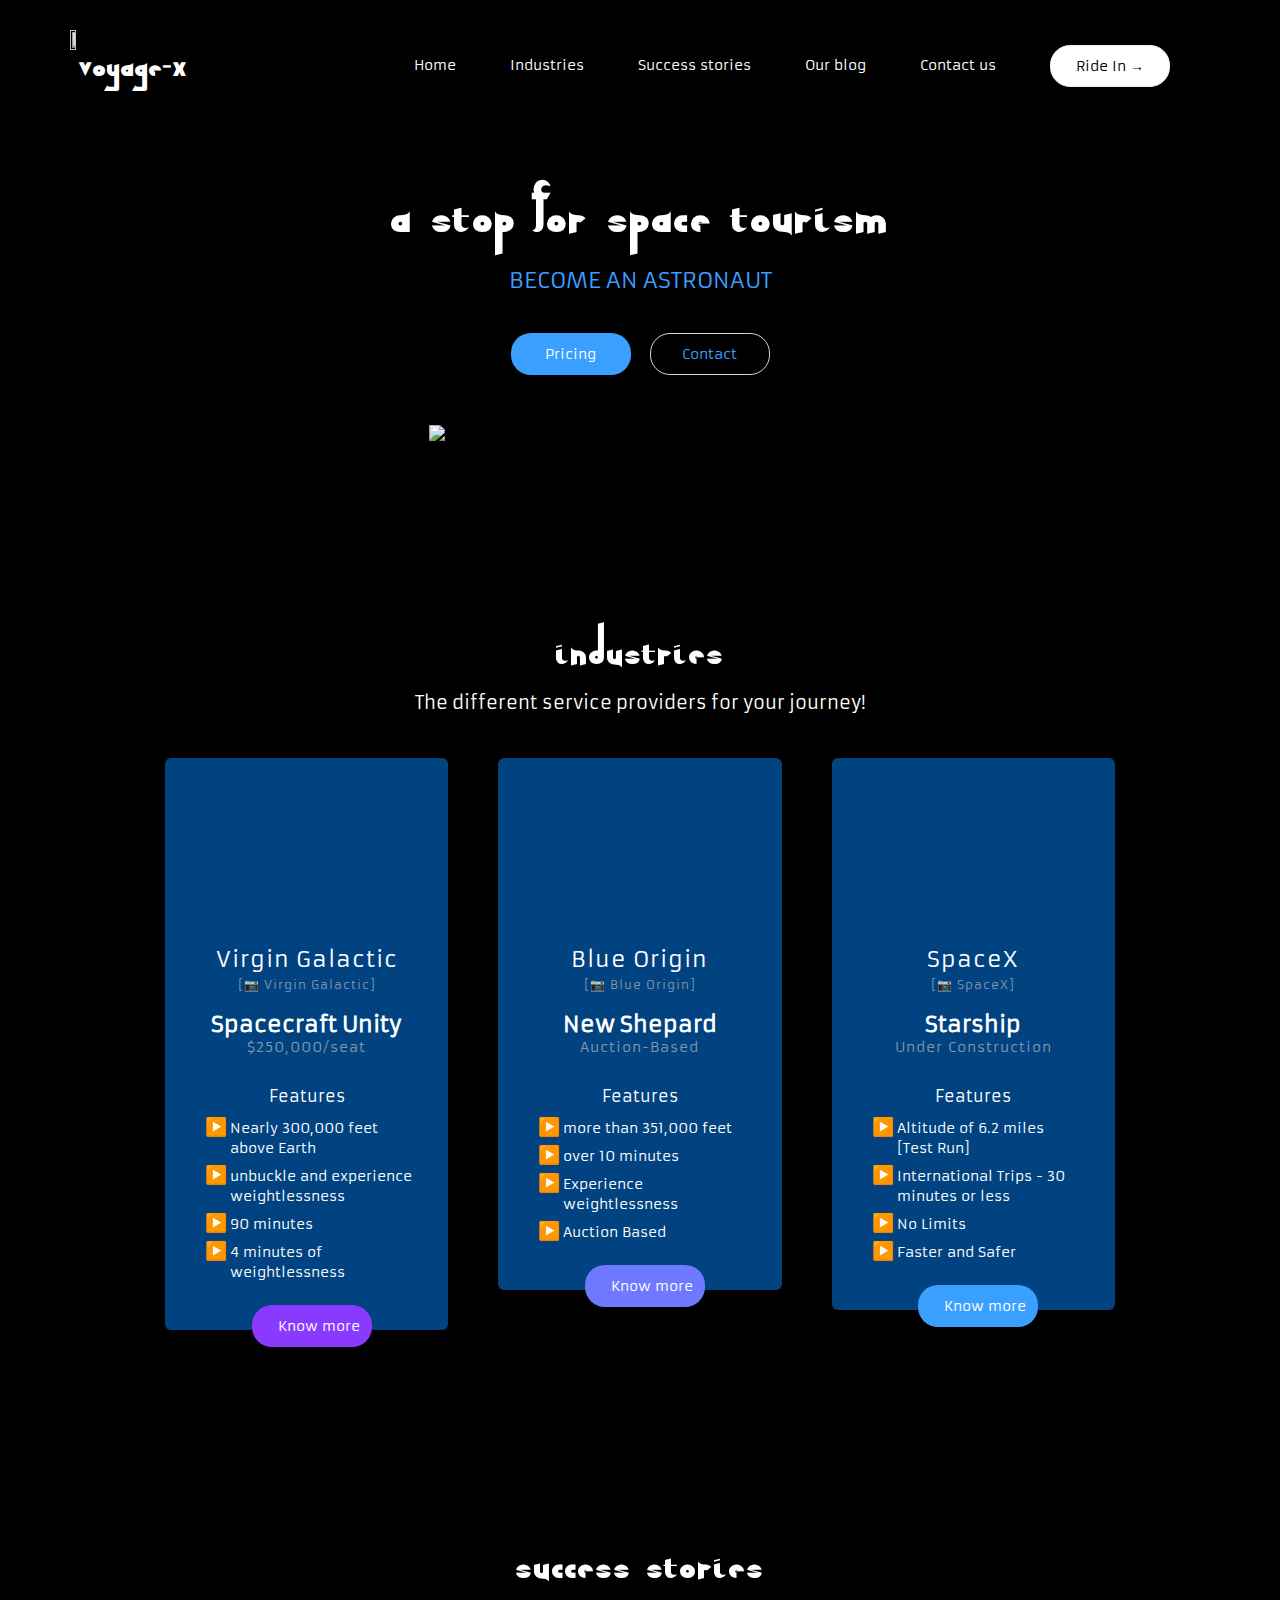
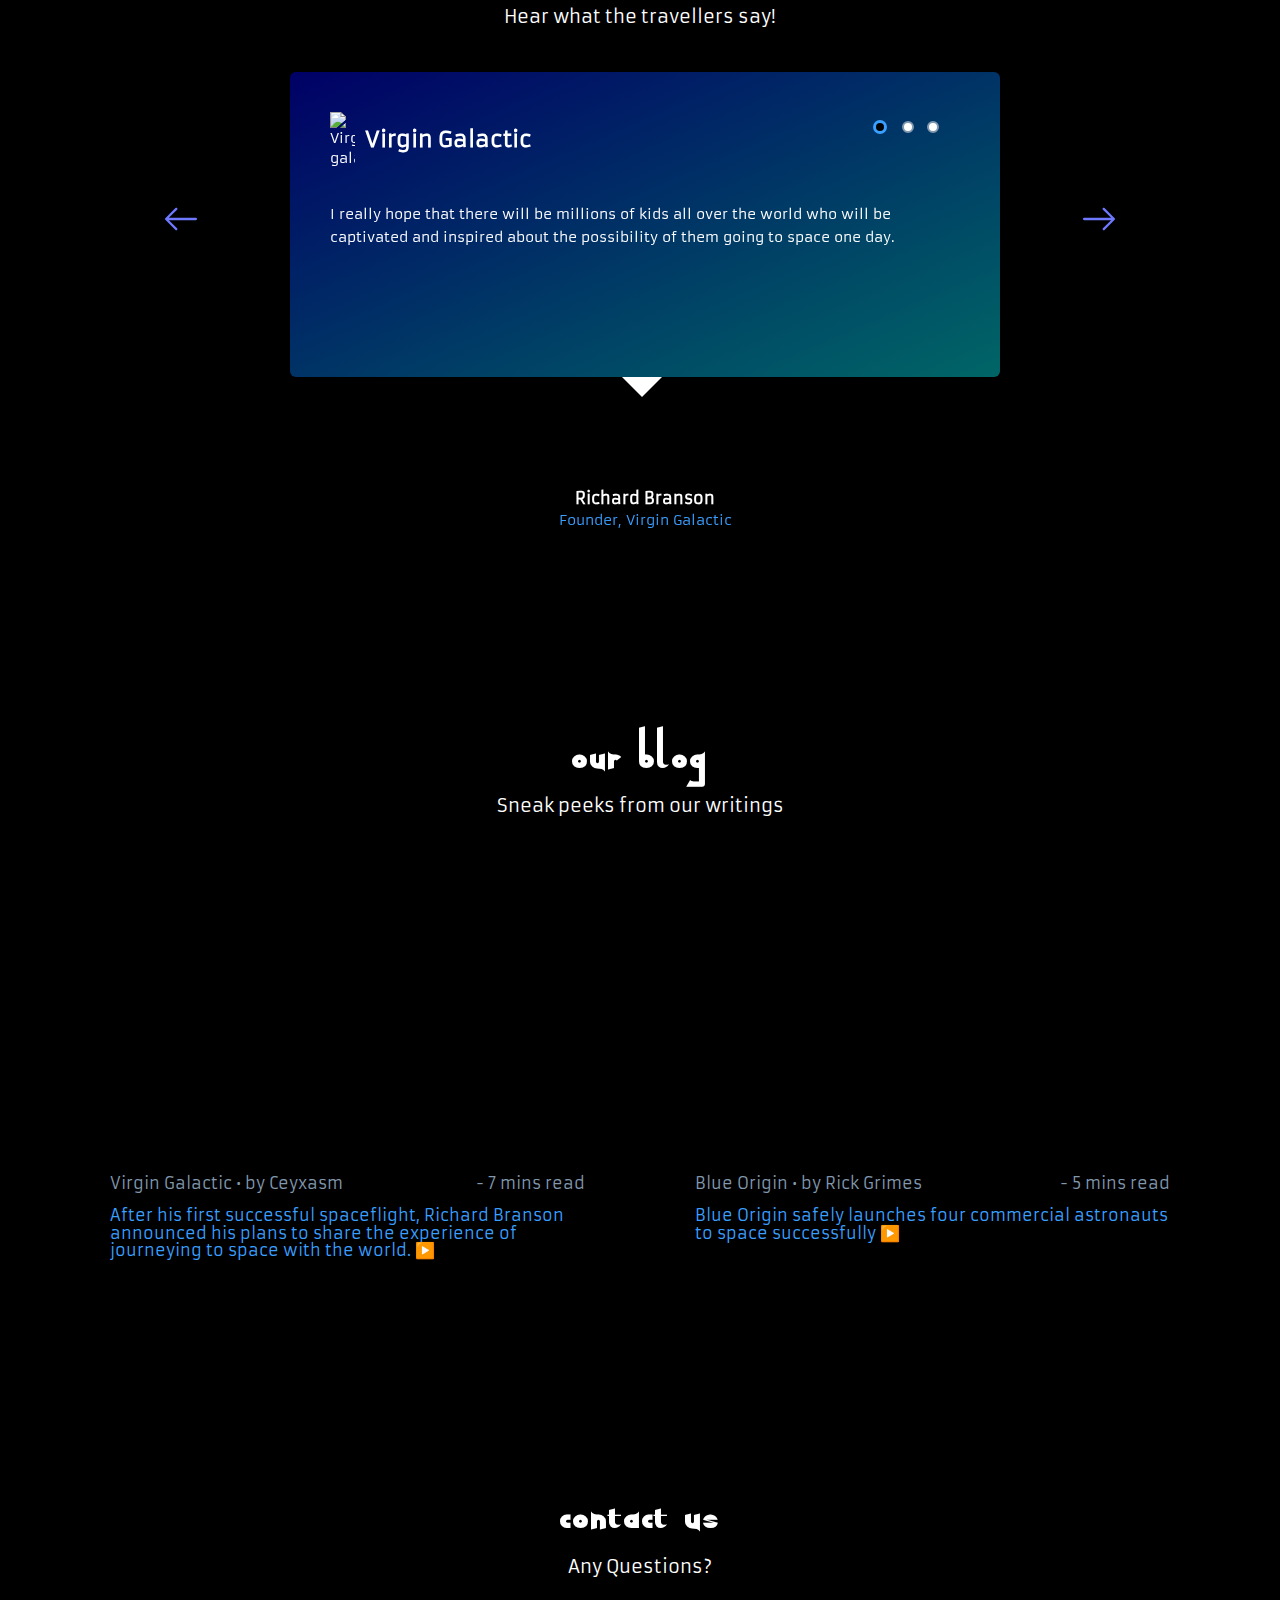
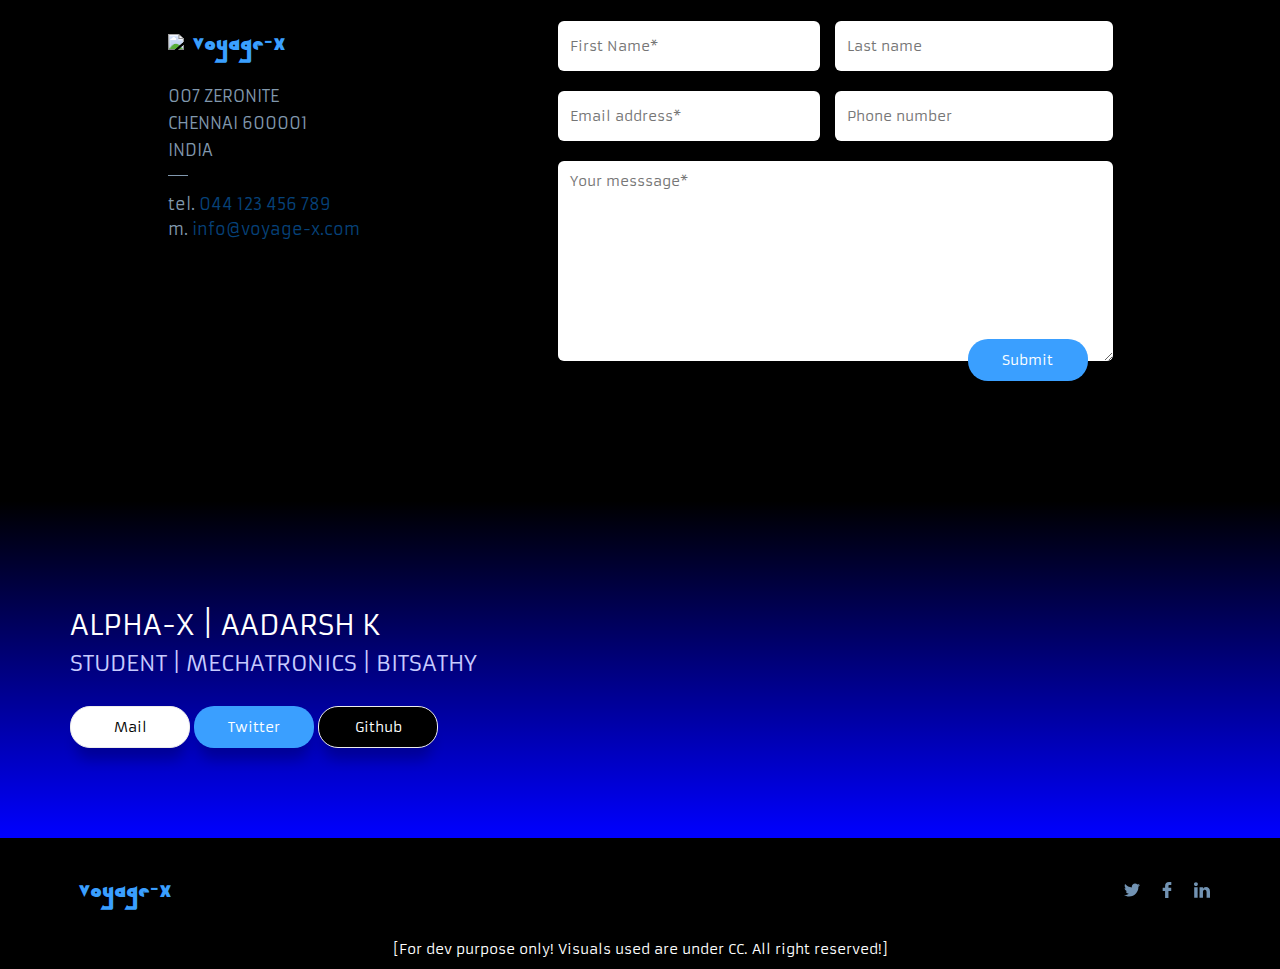
==== commit e43af46e: "Update index.html" ====
--- a/index.html
+++ b/index.html
@@ -313,7 +313,7 @@
       <div class="col-md-12">
         <h1 class="career_title">ALPHA-X | AADARSH K</h1>
         <h1 class="career_sub">STUDENT | MECHATRONICS | BITSATHY</h1>
-        <a href="mailto:aadarsh.mc19@bitsathy.ac.in" class="btn btn-white btn-width">Mail Me</a>
+        <a href="mailto:aadarsh.mc19@bitsathy.ac.in" class="btn btn-white btn-width">Mail</a>
         <a href="https://twitter.com/madmax_ak" class="btn btn--blue btn-width">Twitter</a>
         <a href="https://github.com/madmax-ak" class="btn btn-black btn-width">Github</a>
       </div>
